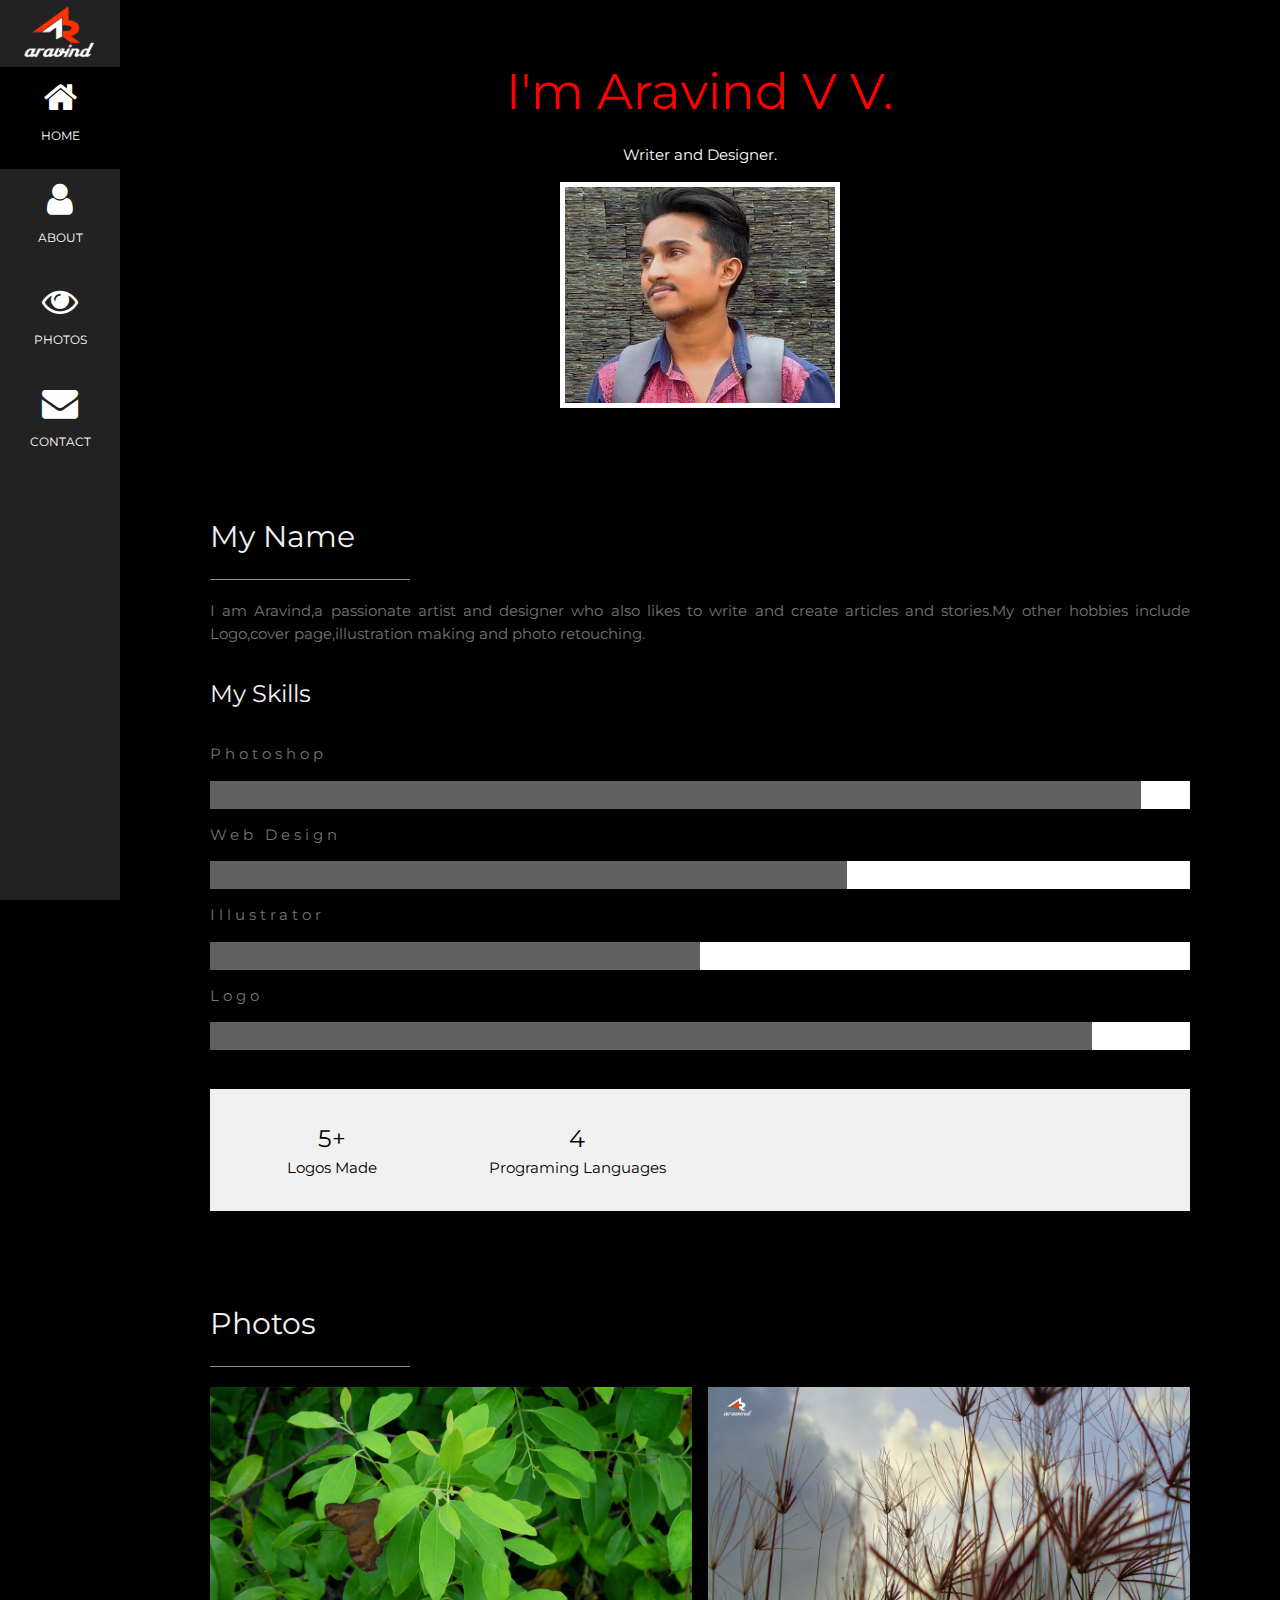
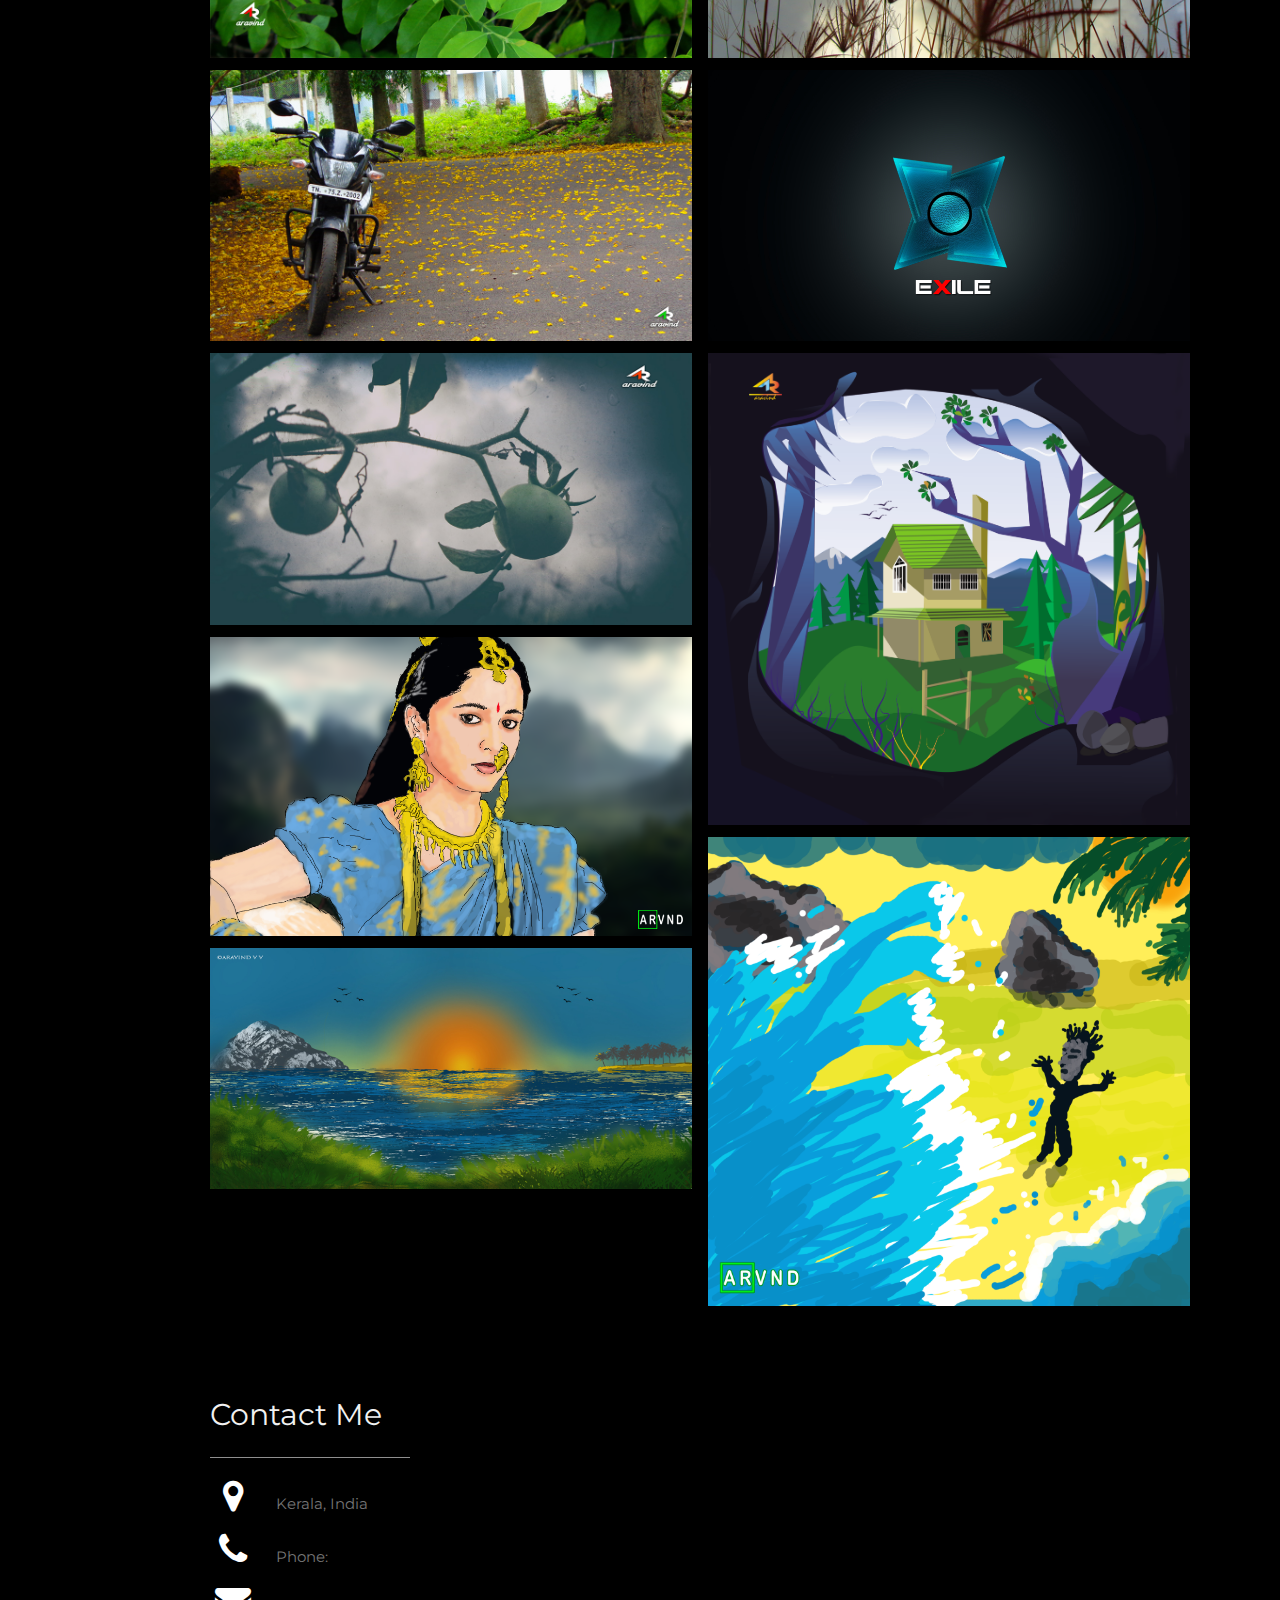
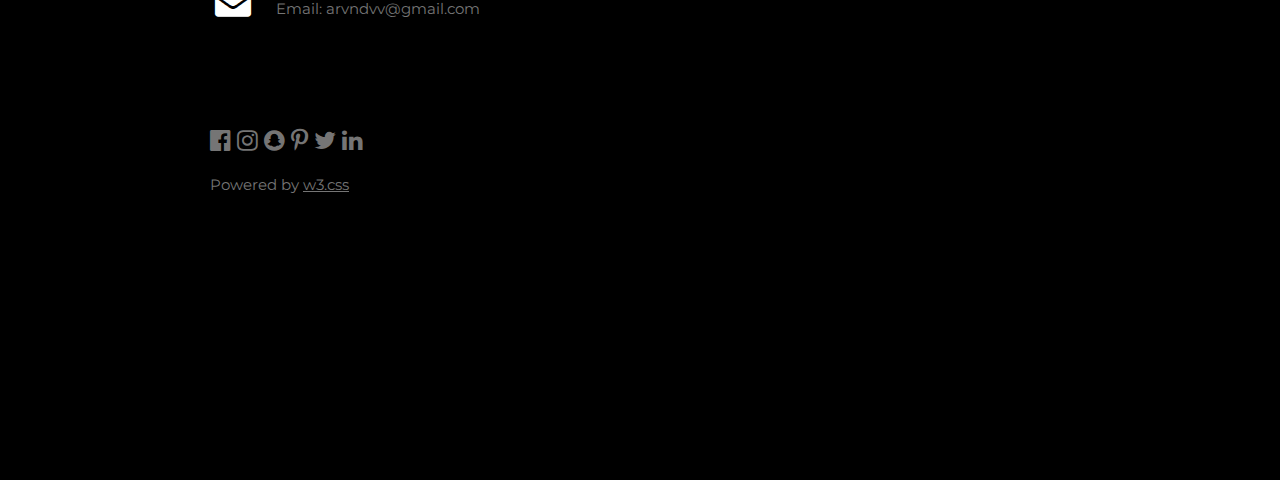
==== index.html @ aa1f3ffd "Update index.html" ====
<!DOCTYPE html>
<html>
    <head>
        <link rel="icon" 
      type="image/png" 
      href="fav.png">
<title>Aravind</title>
        
<meta charset="UTF-8">
<meta name="viewport" content="width=device-width, initial-scale=1">
<link rel="stylesheet" href="https://www.w3schools.com/w3css/4/w3.css">
<link rel="stylesheet" href="https://fonts.googleapis.com/css?family=Montserrat">
<link rel="stylesheet" href="https://cdnjs.cloudflare.com/ajax/libs/font-awesome/4.7.0/css/font-awesome.min.css">
<style>
    
body, h1,h2,h3,h4,h5,h6 {font-family: "Montserrat", sans-serif}
.w3-row-padding img {margin-bottom: 12px}
/* Set the width of the sidebar to 120px */
.w3-sidebar {width: 120px;background: #222;}
/* Add a left margin to the "page content" that matches the width of the sidebar (120px) */
#main {margin-left: 120px}
    .w3-ju{
    font-size:50px;
        color:red;
    }
/* Remove margins from "page content" on small screens */
@media only screen and (max-width: 600px) {#main {margin-left: 0}
    
    }
    .w3-image{
        box-sizing:content-box;
        border: 5px solid white;
    }
        </style></head>
<body class="w3-black">

<!-- Icon Bar (Sidebar - hidden on small screens) -->
<nav class="w3-sidebar w3-bar-block w3-small w3-hide-small w3-center">
  <!-- Avatar image in top left corner -->
  <img src="logo.png" style="width:100%">
  <a href="#" class="w3-bar-item w3-button w3-padding-large w3-black">
    <i class="fa fa-home w3-xxlarge"></i>
    <p>HOME</p>
  </a>
  <a href="#about" class="w3-bar-item w3-button w3-padding-large w3-hover-black">
    <i class="fa fa-user w3-xxlarge"></i>
    <p>ABOUT</p>
  </a>
  <a href="#photos" class="w3-bar-item w3-button w3-padding-large w3-hover-black">
    <i class="fa fa-eye w3-xxlarge"></i>
    <p>PHOTOS</p>
  </a>
  <a href="#contact" class="w3-bar-item w3-button w3-padding-large w3-hover-black">
    <i class="fa fa-envelope w3-xxlarge"></i>
    <p>CONTACT</p>
  </a>
</nav>

<!-- Navbar on small screens (Hidden on medium and large screens) -->
<div class="w3-top w3-hide-large w3-hide-medium" id="myNavbar">
  <div class="w3-bar w3-black w3-opacity w3-hover-opacity-off w3-center w3-small">
    <a href="#" class="w3-bar-item w3-button" style="width:25% !important">HOME</a>
    <a href="#about" class="w3-bar-item w3-button" style="width:25% !important">ABOUT</a>
    <a href="#photos" class="w3-bar-item w3-button" style="width:25% !important">PHOTOS</a>
    <a href="#contact" class="w3-bar-item w3-button" style="width:25% !important">CONTACT</a>
  </div>
</div>

<!-- Page Content -->
<div class="w3-padding-large" id="main">
  <!-- Header/Home -->
  <header class="w3-container w3-padding-32 w3-center w3-black" id="home">
    <h1 class="w3-ju"><span class="w3-hide-small">I'm</span> Aravind V V.</h1>
    <p>Writer and Designer.</p>
    <img src="ssd.jpg" alt="boy" class="w3-image" width="25%" height="10%">
  </header>

  <!-- About Section -->
  <div class="w3-content w3-justify w3-text-grey w3-padding-64" id="about">
    <h2 class="w3-text-light-grey">My Name</h2>
    <hr style="width:200px" class="w3-opacity">
    <p>I am Aravind,a passionate artist and designer who also likes to write and create articles and stories.My other hobbies include Logo,cover page,illustration making and photo retouching.
    </p>
    <h3 class="w3-padding-16 w3-text-light-grey">My Skills</h3>
    <p class="w3-wide">Photoshop</p>
    <div class="w3-white">
      <div class="w3-dark-grey" style="height:28px;width:95%"></div>
    </div>
    <p class="w3-wide">Web Design</p>
    <div class="w3-white">
      <div class="w3-dark-grey" style="height:28px;width:65%"></div>
    </div>
    <p class="w3-wide">Illustrator</p>
    <div class="w3-white">
      <div class="w3-dark-grey" style="height:28px;width:50%"></div>
    </div>
      
    <p class="w3-wide">Logo</p>
    <div class="w3-white">
      <div class="w3-dark-grey" style="height:28px;width:90%"></div>
    </div><br>
    
    <div class="w3-row w3-center w3-padding-16 w3-section w3-light-grey">
      <div class="w3-quarter w3-section">
        <span class="w3-xlarge">5+</span><br>
        Logos Made
      </div>
      <div class="w3-quarter w3-section">
        <span class="w3-xlarge">4</span><br>
        Programing Languages
      </div>
   
    </div>
<!--
    <button class="w3-button w3-light-grey w3-padding-large w3-section">
      <i class="fa fa-download"></i> Download Resume
    </button>
    -->

    
    <!-- Testimonials 
    <h3 class="w3-padding-24 w3-text-light-grey">My Reputation</h3>  
    <img src="/w3images/bandmember.jpg" alt="Avatar" class="w3-left w3-circle w3-margin-right" style="width:80px">
    <p><span class="w3-large w3-margin-right">Chris Fox.</span> CEO at Mighty Schools.</p>
    <p>Jane Doe saved us from a web disaster.</p><br>
    
    <img src="/w3images/avatar_g2.jpg" alt="Avatar" class="w3-left w3-circle w3-margin-right" style="width:80px">
    <p><span class="w3-large w3-margin-right">Rebecca Flex.</span> CEO at Company.</p>
    <p>No one is better than Jane Doe.</p>
   <!--End About Section 
  </div>
  
 Portfolio Section --><!---->
  <div class="w3-padding-64 w3-content" id="photos">
    <h2 class="w3-text-light-grey">Photos</h2>
    <hr style="width:200px" class="w3-opacity">

    <!-- Grid for photos-->
    <div class="w3-row-padding" style="margin:0 -16px">
      <div class="w3-half">
        <img src="DSC00305.jpg" style="width:100%">
        <img src="DSC00327.jpg" style="width:100%">
        <img src="DSC00774.jpg" style="width:100%">
          <img src="devasena2.png" style="width:100%">
          <img src="scenery.jpg" style="width:100%">
      </div>

      <div class="w3-half">
        <img src="DSC00780.jpg" style="width:100%">
        <img src="f.jpg" style="width:100%">
        <img src="poster.png" style="width:100%">
        <img src="waves.png" style="width:100%">
      </div>
    <!-- End photo grid 
    </div>
  <!-- End Portfolio Section 
  </div>
</div>
  <!-- Contact Section -->
      </div>
        <div class="w3-padding-64 w3-content w3-text-grey" id="contact">
    <h2 class="w3-text-light-grey">Contact Me</h2>
    <hr style="width:200px" class="w3-opacity">

    <div class="w3-section">
      <p><i class="fa fa-map-marker fa-fw w3-text-white w3-xxlarge w3-margin-right"></i> Kerala, India</p>
      <p><i class="fa fa-phone fa-fw w3-text-white w3-xxlarge w3-margin-right"></i> Phone: </p>
      <p><i class="fa fa-envelope fa-fw w3-text-white w3-xxlarge w3-margin-right"> </i> Email: arvndvv@gmail.com</p>
    </div><br><!--
    <p>Lets get in touch. Send me a message:</p>

    <form action="mailto::arvndvv@gmail.com" target="_blank">
      <p><input class="w3-input w3-padding-16" type="text" placeholder="Name" required name="Name"></p>
      <p><input class="w3-input w3-padding-16" type="text" placeholder="Email" required name="Email"></p>
      <p><input class="w3-input w3-padding-16" type="text" placeholder="Subject" required name="Subject"></p>
      <p><input class="w3-input w3-padding-16" type="text" placeholder="Message" required name="Message"></p>
      <p>
        <button class="w3-button w3-light-grey w3-padding-large" type="submit">
          <i class="fa fa-paper-plane"></i> SEND MESSAGE
        </button>
      </p>
    </form>
  <!-- End Contact Section ->
  </div>
  <script type="text/javascript" src="https://www.inkitt.com/loader.js" async="async"></script><a style="display:block; text-decoration: none" id="inkitt-widget" data-user-id="95593" rel="author" href="http://inkitt.com/aravindvv" data-widget-type="profile">Read My Novels on Inkitt</a>
    <!-- Footer -->
  <footer class="w3-content w3-padding-64 w3-text-grey w3-xlarge">
   <a href="https://www.facebook.com/arvndvv"> <i class="fa fa-facebook-official w3-hover-opacity"></i></a>
      <a href="https://instagram.com/arvndvv"> <i class="fa fa-instagram w3-hover-opacity"></i></a>
    <i class="fa fa-snapchat w3-hover-opacity"></i>
    <i class="fa fa-pinterest-p w3-hover-opacity"></i>
    <i class="fa fa-twitter w3-hover-opacity"></i>
<a href="https://www.linkedin.com/in/aravindvv/"><i class="fa fa-linkedin w3-hover-opacity"></i></a>
    <p class="w3-medium">Powered by <a href="https://www.w3schools.com/w3css/default.asp" target="_blank" class="w3-hover-text-green">w3.css</a></p>
  <!-- End footer -->
  </footer>

<!-- END PAGE CONTENT -->
</div>

</body>
</html>
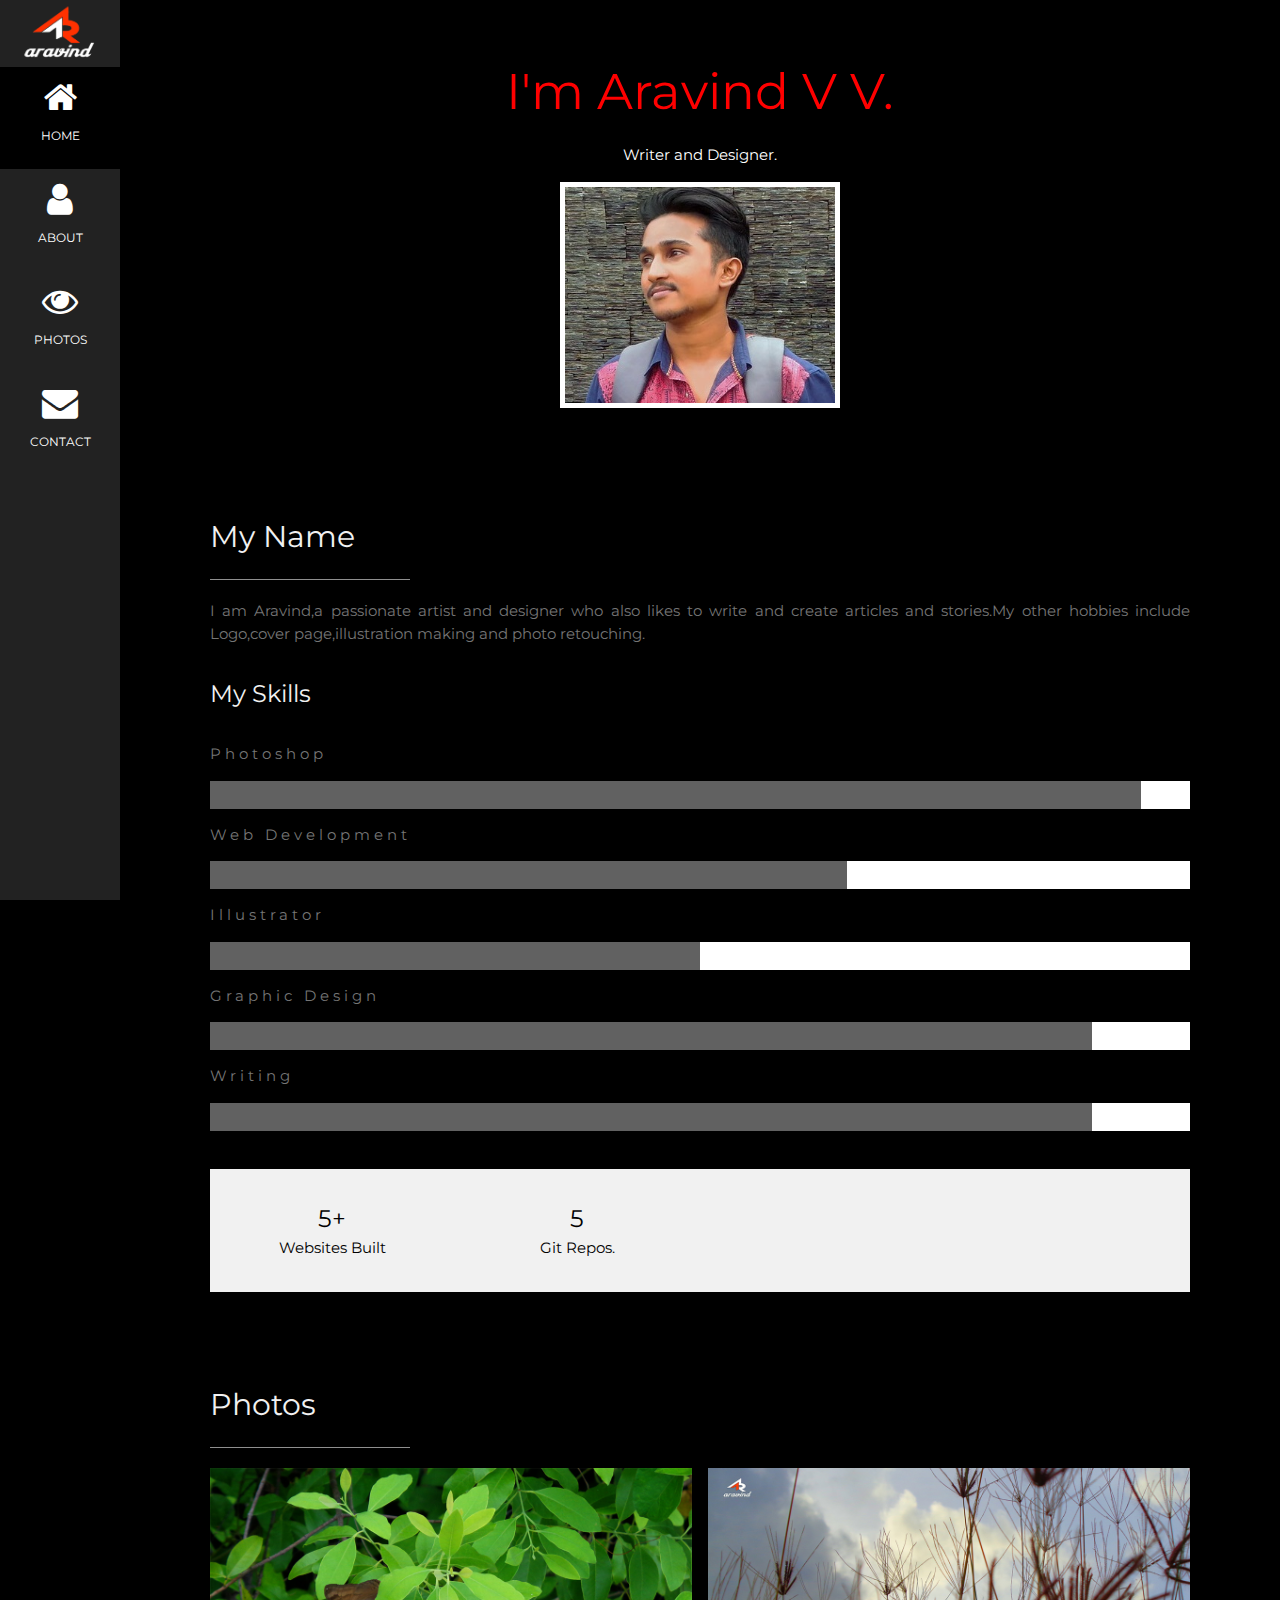
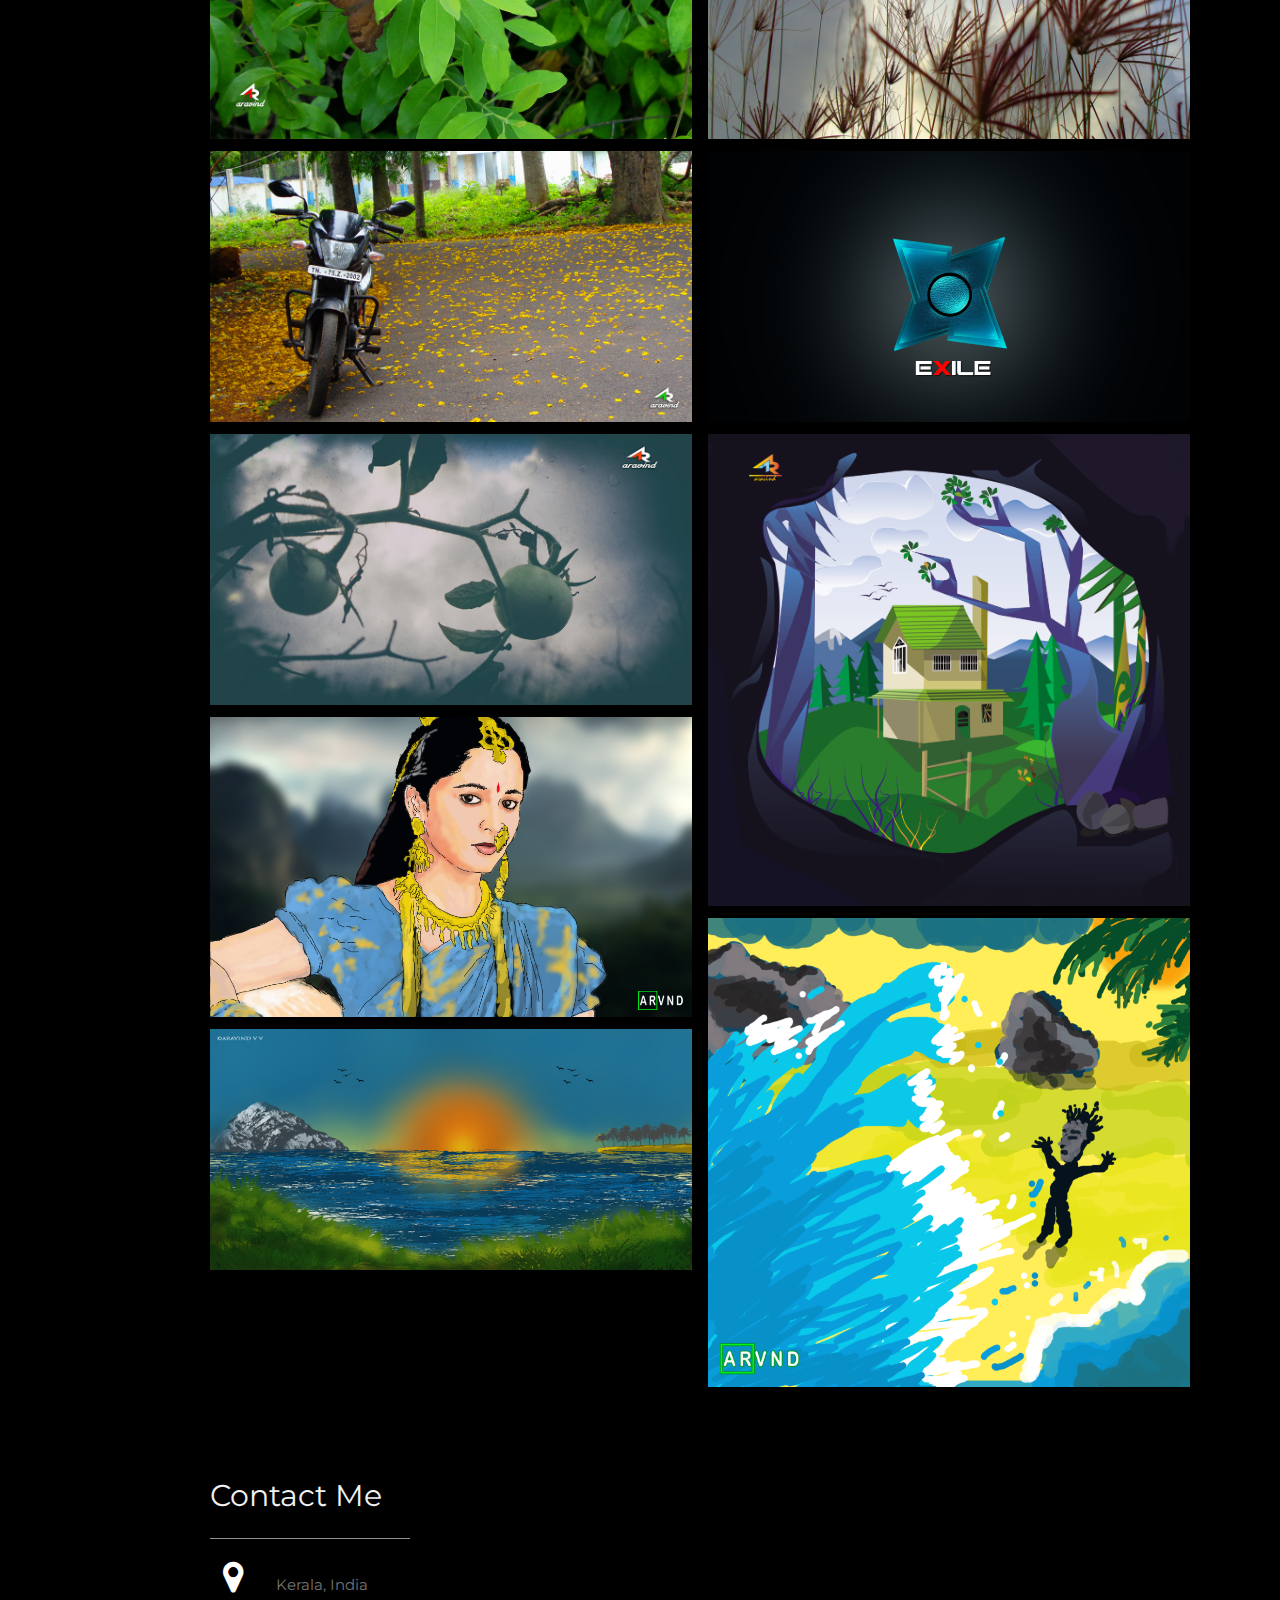
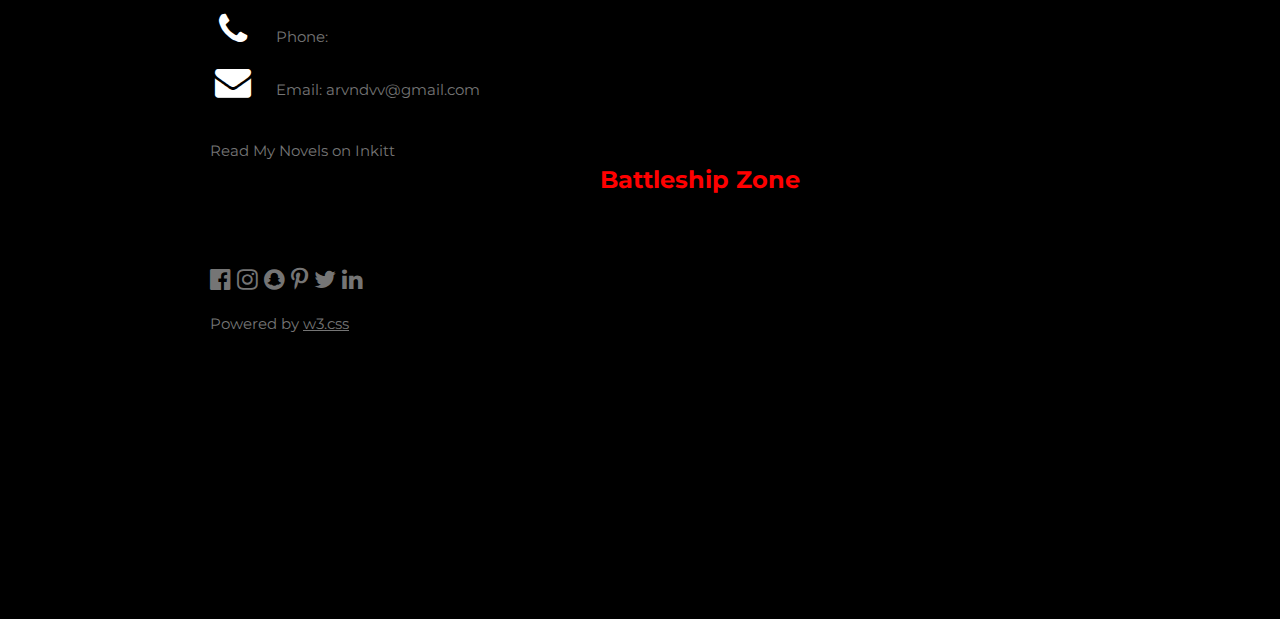
==== commit 07ac7243: "Update index.html" ====
--- a/index.html
+++ b/index.html
@@ -87,7 +87,7 @@
     <div class="w3-white">
       <div class="w3-dark-grey" style="height:28px;width:95%"></div>
     </div>
-    <p class="w3-wide">Web Design</p>
+    <p class="w3-wide">Web Development</p>
     <div class="w3-white">
       <div class="w3-dark-grey" style="height:28px;width:65%"></div>
     </div>
@@ -96,19 +96,25 @@
       <div class="w3-dark-grey" style="height:28px;width:50%"></div>
     </div>
       
-    <p class="w3-wide">Logo</p>
+    <p class="w3-wide">Graphic Design</p>
     <div class="w3-white">
       <div class="w3-dark-grey" style="height:28px;width:90%"></div>
-    </div><br>
+    </div>
+       <p class="w3-wide">Writing</p>
+    <div class="w3-white">
+      <div class="w3-dark-grey" style="height:28px;width:90%"></div>
+    </div>
+      <br>
     
     <div class="w3-row w3-center w3-padding-16 w3-section w3-light-grey">
       <div class="w3-quarter w3-section">
         <span class="w3-xlarge">5+</span><br>
-        Logos Made
-      </div>
-      <div class="w3-quarter w3-section">
-        <span class="w3-xlarge">4</span><br>
-        Programing Languages
+        Websites Built
+      </div>
+     
+        <div class="w3-quarter w3-section">
+        <span class="w3-xlarge">5</span><br>
+        Git Repos.
       </div>
    
     </div>
@@ -183,9 +189,11 @@
     </form>
   <!-- End Contact Section ->
   </div>
-  <script type="text/javascript" src="https://www.inkitt.com/loader.js" async="async"></script><a style="display:block; text-decoration: none" id="inkitt-widget" data-user-id="95593" rel="author" href="http://inkitt.com/aravindvv" data-widget-type="profile">Read My Novels on Inkitt</a>
+  
     <!-- Footer -->
-  <footer class="w3-content w3-padding-64 w3-text-grey w3-xlarge">
+            <script type="text/javascript" src="https://www.inkitt.com/loader.js" async="async"></script><a style="display:block; text-decoration: none" id="inkitt-widget" data-user-id="95593" rel="author" href="http://inkitt.com/aravindvv" data-widget-type="profile">Read My Novels on Inkitt</a>
+            <a id="battle" href="/game/battleship">Battleship Zone</a>
+            <footer class="w3-content w3-padding-64 w3-text-grey w3-xlarge">
    <a href="https://www.facebook.com/arvndvv"> <i class="fa fa-facebook-official w3-hover-opacity"></i></a>
       <a href="https://instagram.com/arvndvv"> <i class="fa fa-instagram w3-hover-opacity"></i></a>
     <i class="fa fa-snapchat w3-hover-opacity"></i>
@@ -198,6 +206,18 @@
 
 <!-- END PAGE CONTENT -->
 </div>
-
+      <style>
+      #battle{
+      color:red;
+          font-size:24px;
+          text-align:center;
+          display:block;
+          text-decoration:none;
+          font-weight:700;
+          }
+          #battle:hover{
+          color:brown;
+          }
+      </style>
 </body>
 </html>
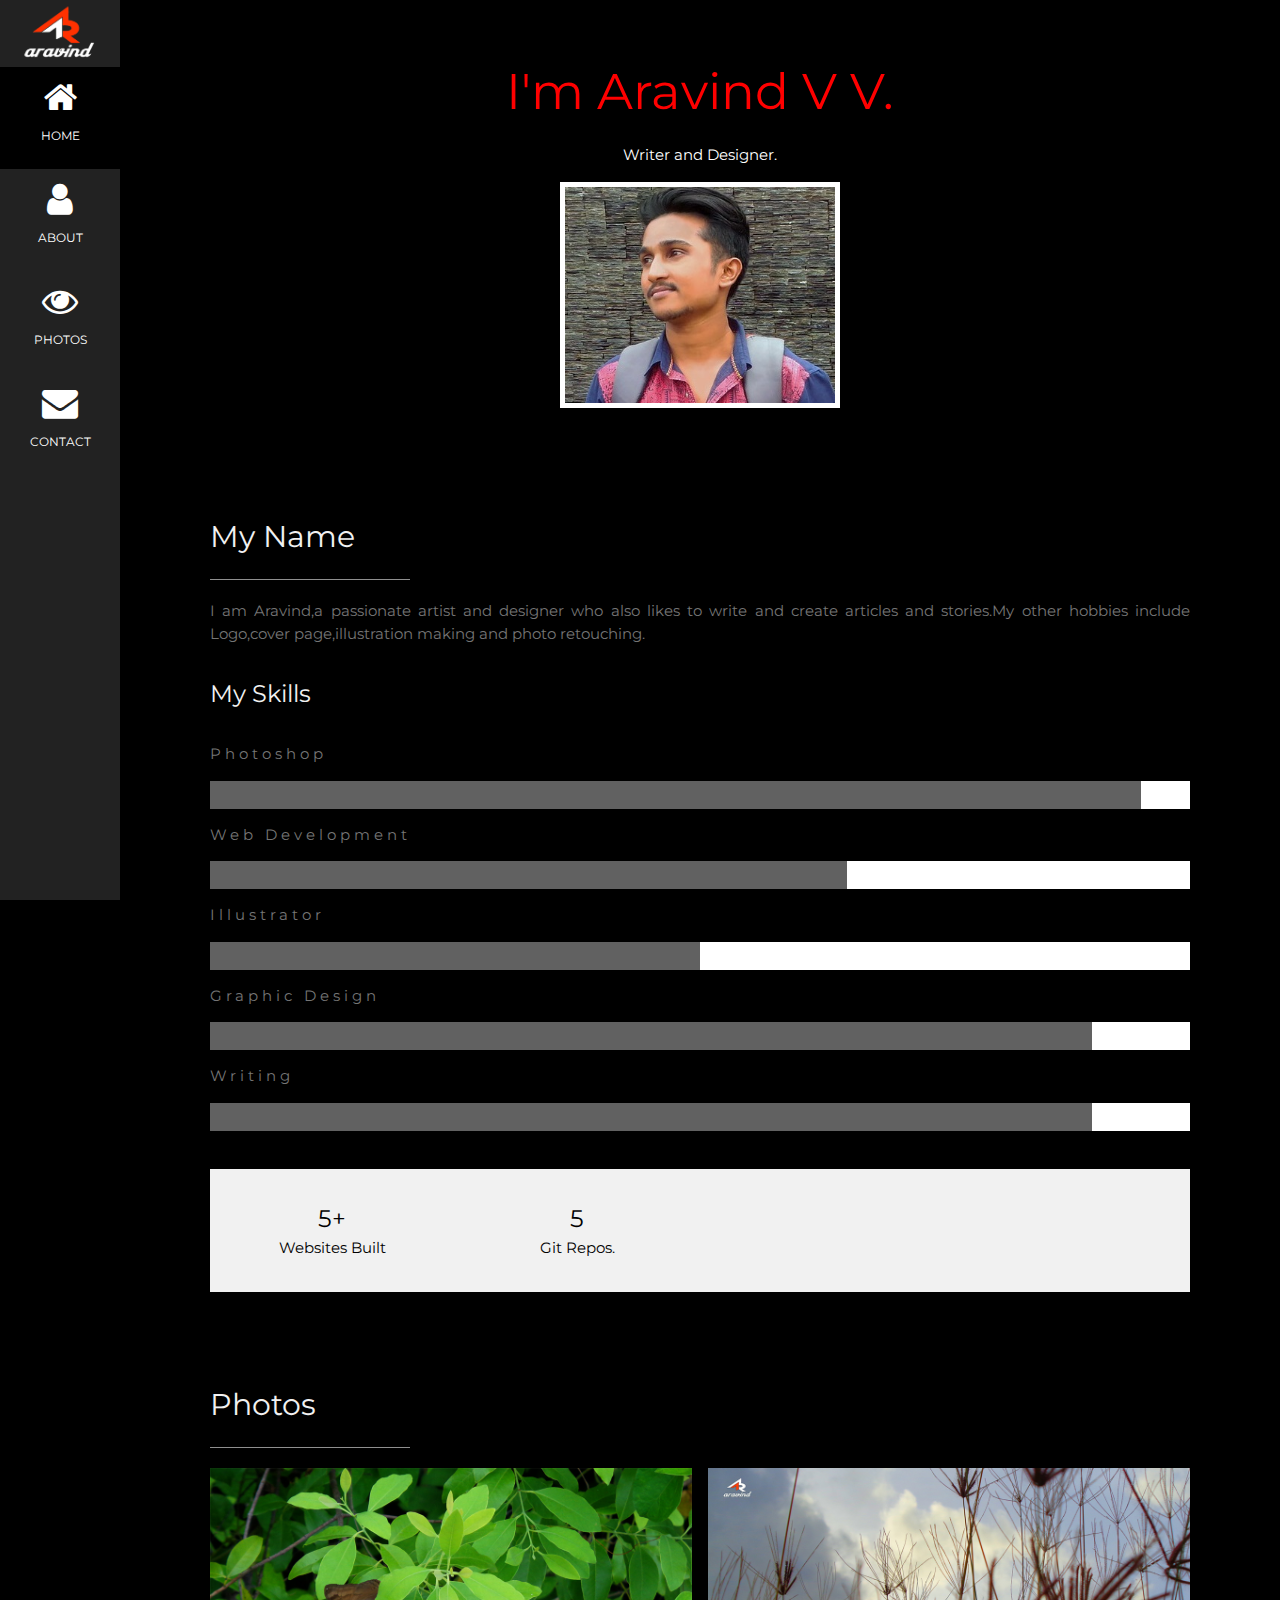
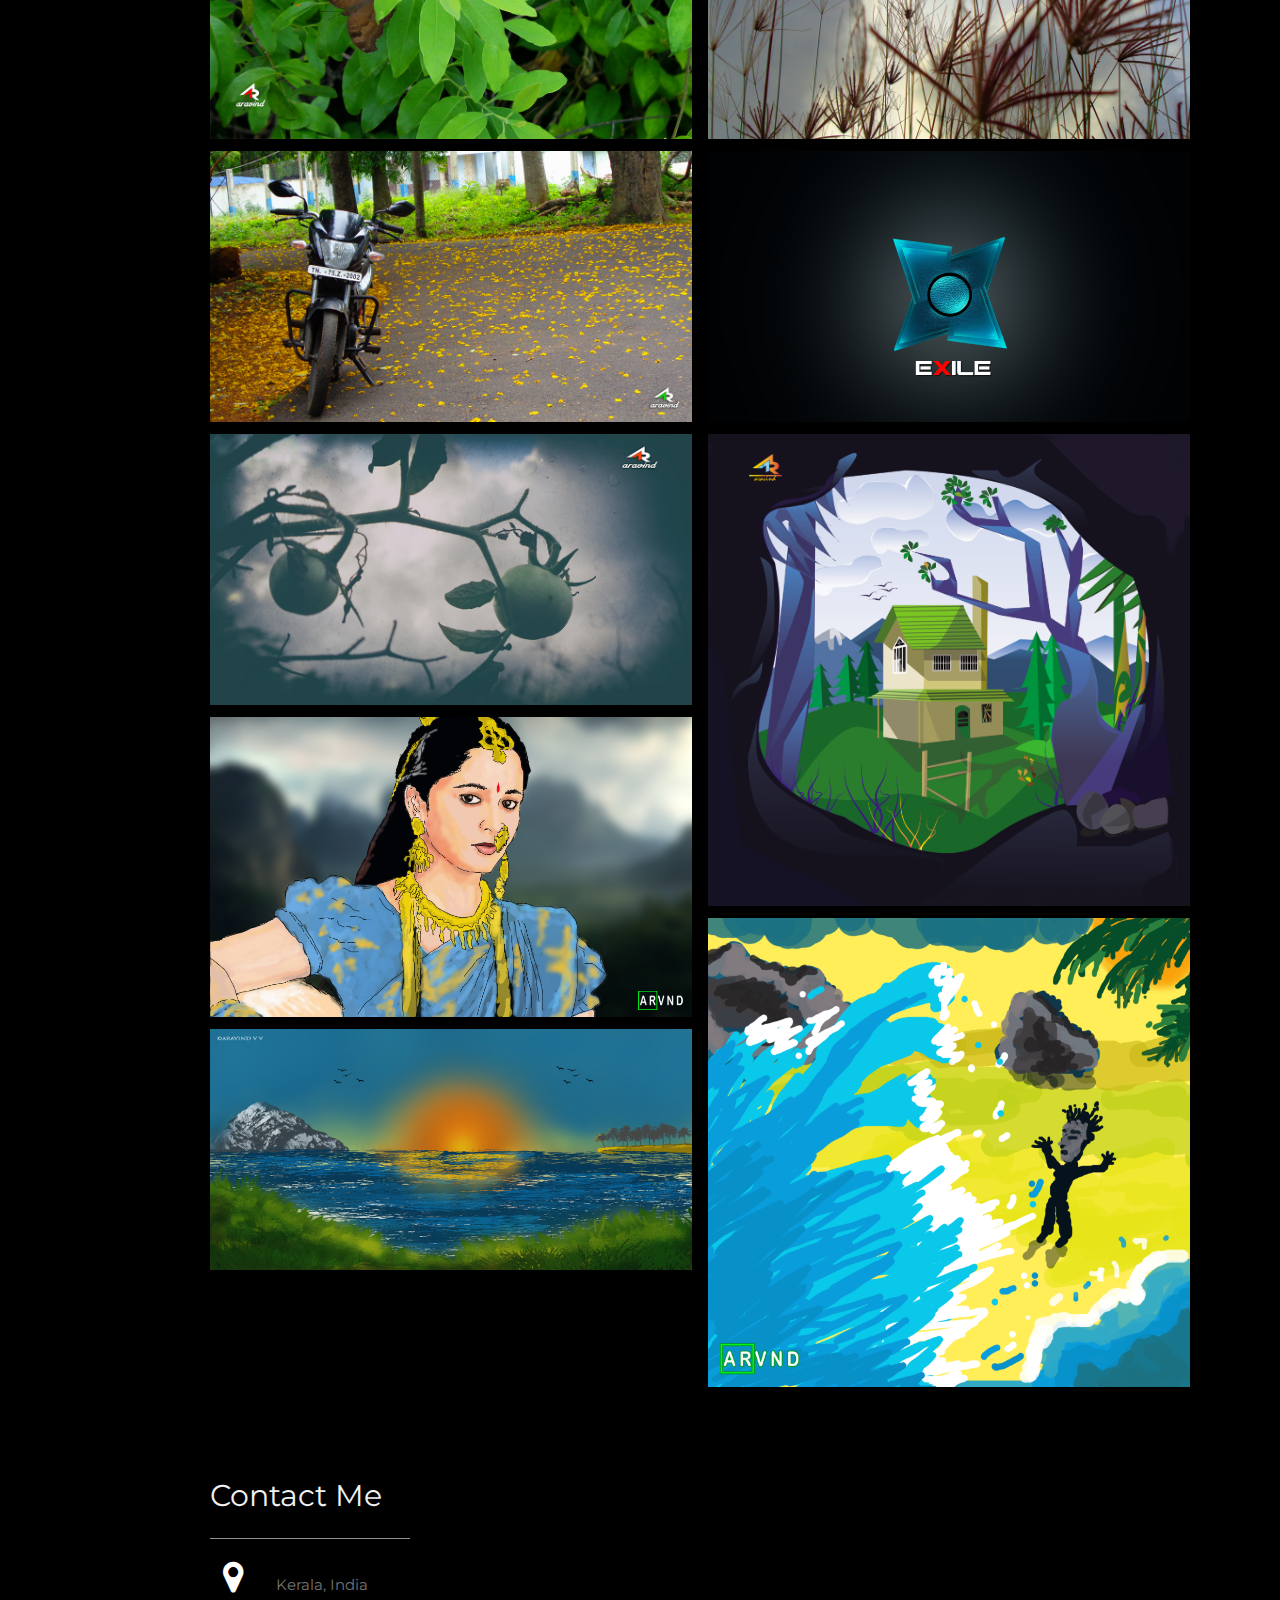
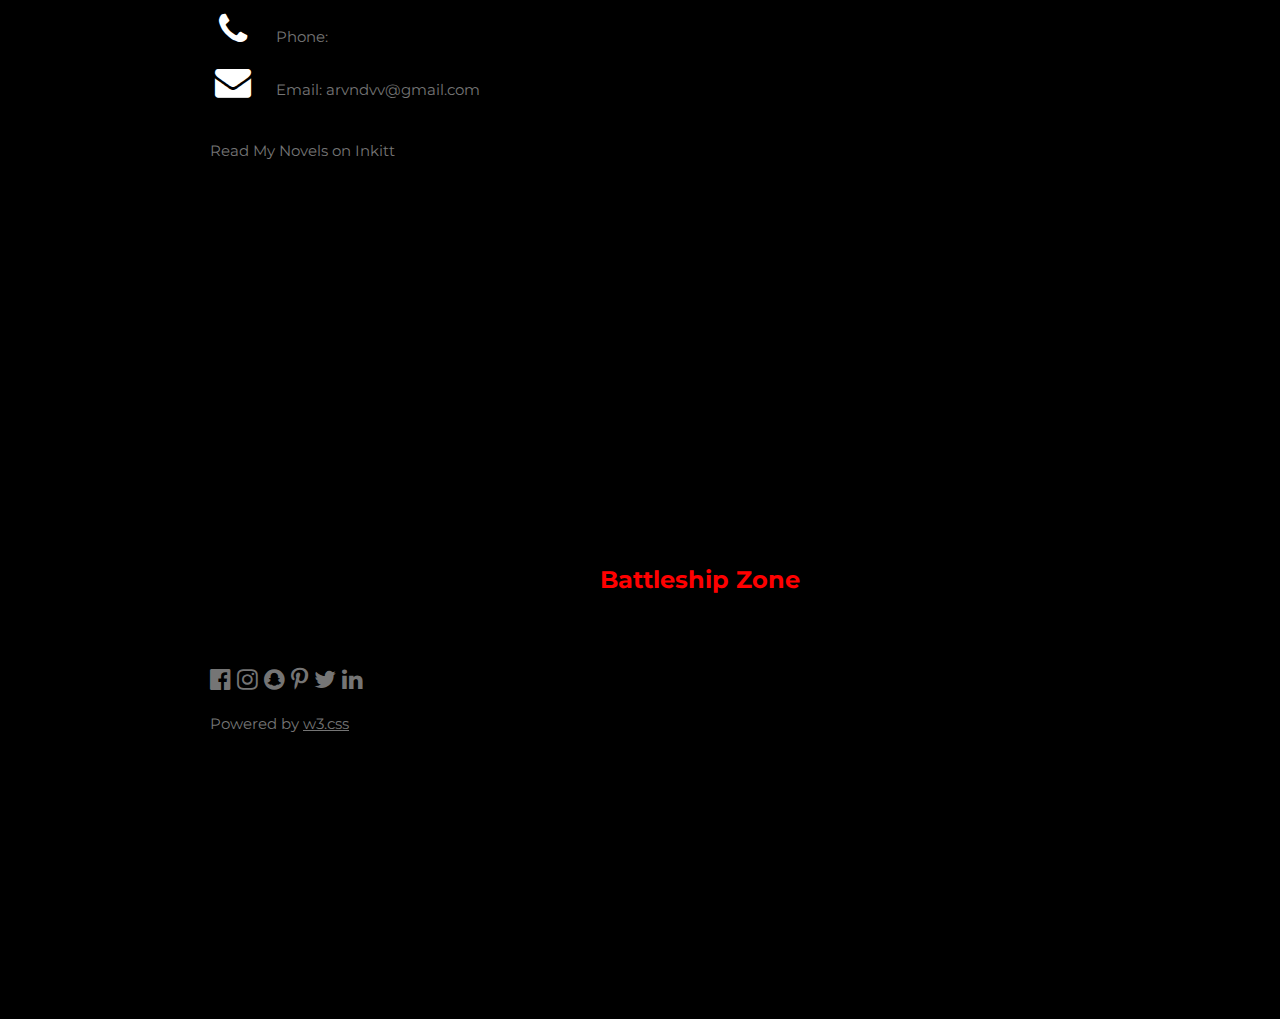
==== commit 7dd4adaf: "Update index.html" ====
--- a/index.html
+++ b/index.html
@@ -192,6 +192,7 @@
   
     <!-- Footer -->
             <script type="text/javascript" src="https://www.inkitt.com/loader.js" async="async"></script><a style="display:block; text-decoration: none" id="inkitt-widget" data-user-id="95593" rel="author" href="http://inkitt.com/aravindvv" data-widget-type="profile">Read My Novels on Inkitt</a>
+            <div id="ship"></div>
             <a id="battle" href="/game/battleship">Battleship Zone</a>
             <footer class="w3-content w3-padding-64 w3-text-grey w3-xlarge">
    <a href="https://www.facebook.com/arvndvv"> <i class="fa fa-facebook-official w3-hover-opacity"></i></a>
@@ -207,6 +208,16 @@
 <!-- END PAGE CONTENT -->
 </div>
       <style>
+          #ship{
+          display:block;
+              width:200px;
+              height:400px;
+              border-radius:15px;
+              background:url("https://images-na.ssl-images-amazon.com/images/I/81vIxlH5RLL.png");
+              background-size:cover;
+              margin:0 auto;
+          
+          }
       #battle{
       color:red;
           font-size:24px;
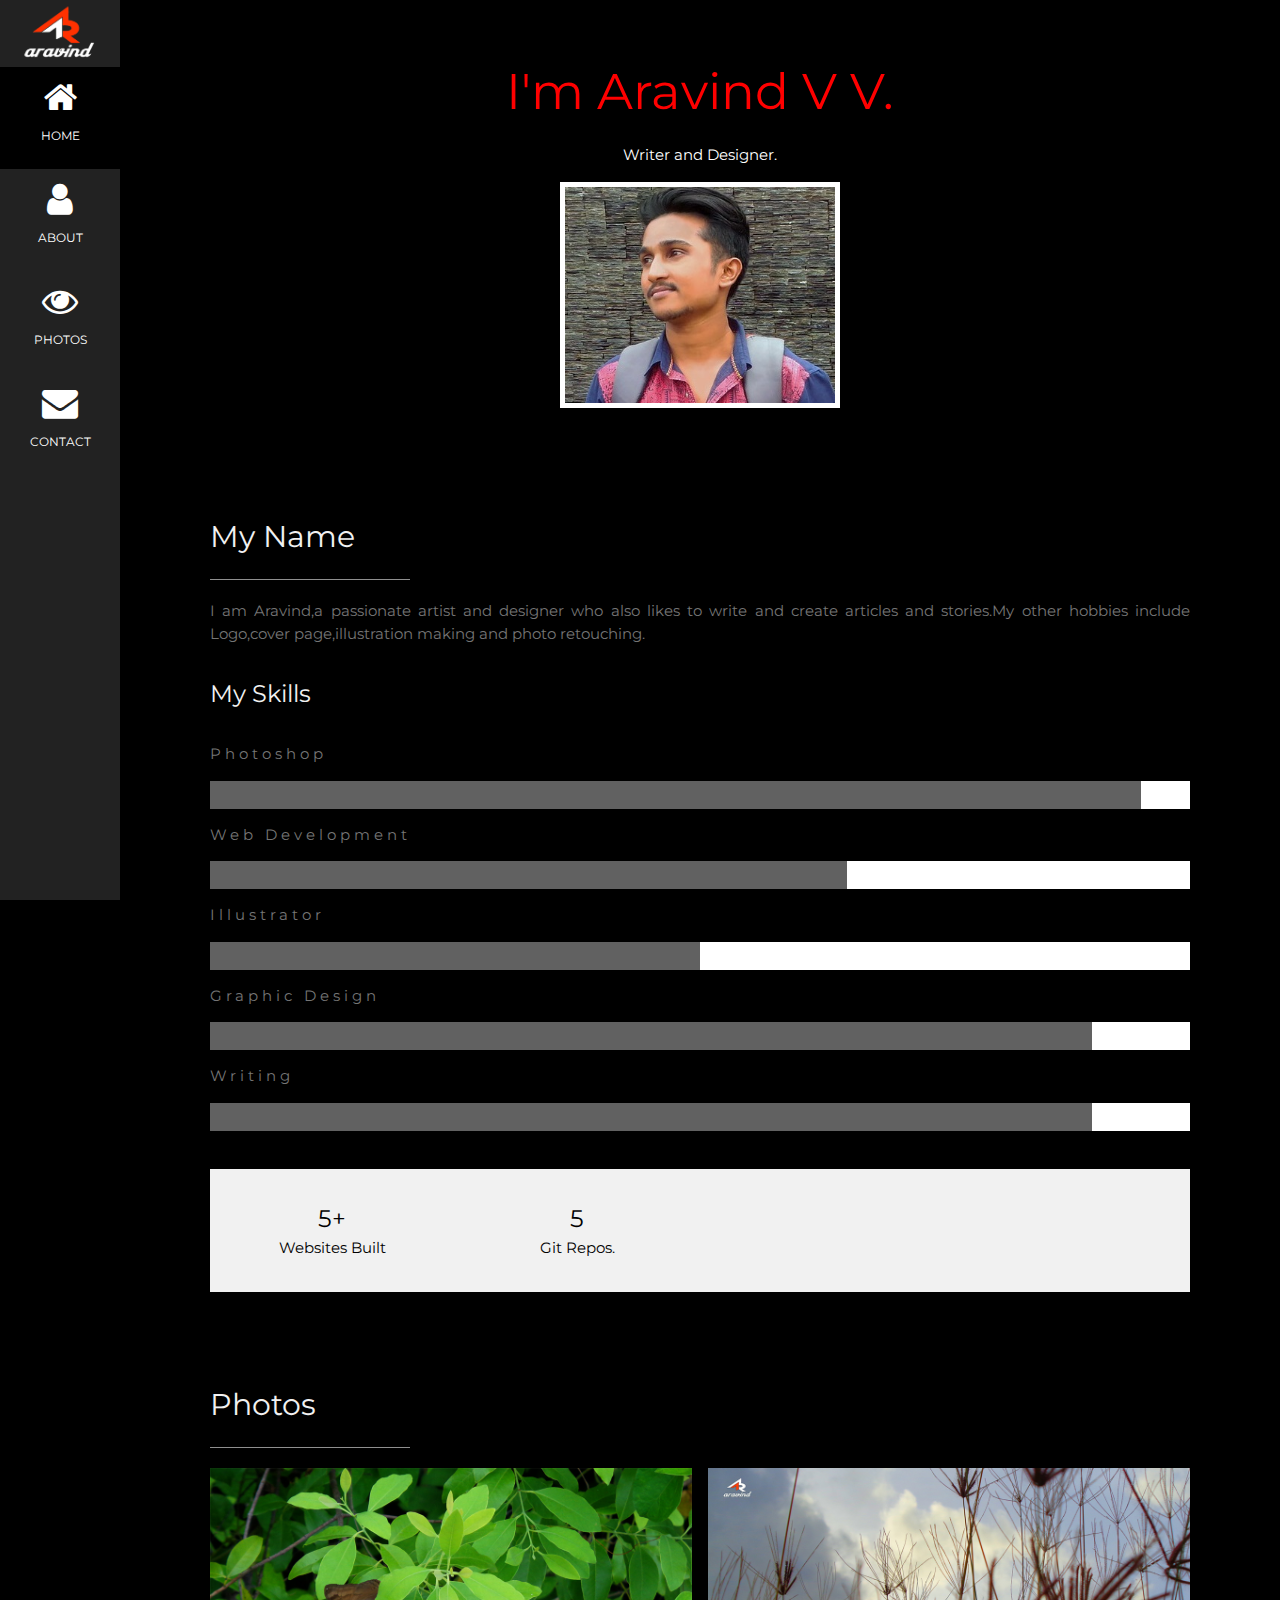
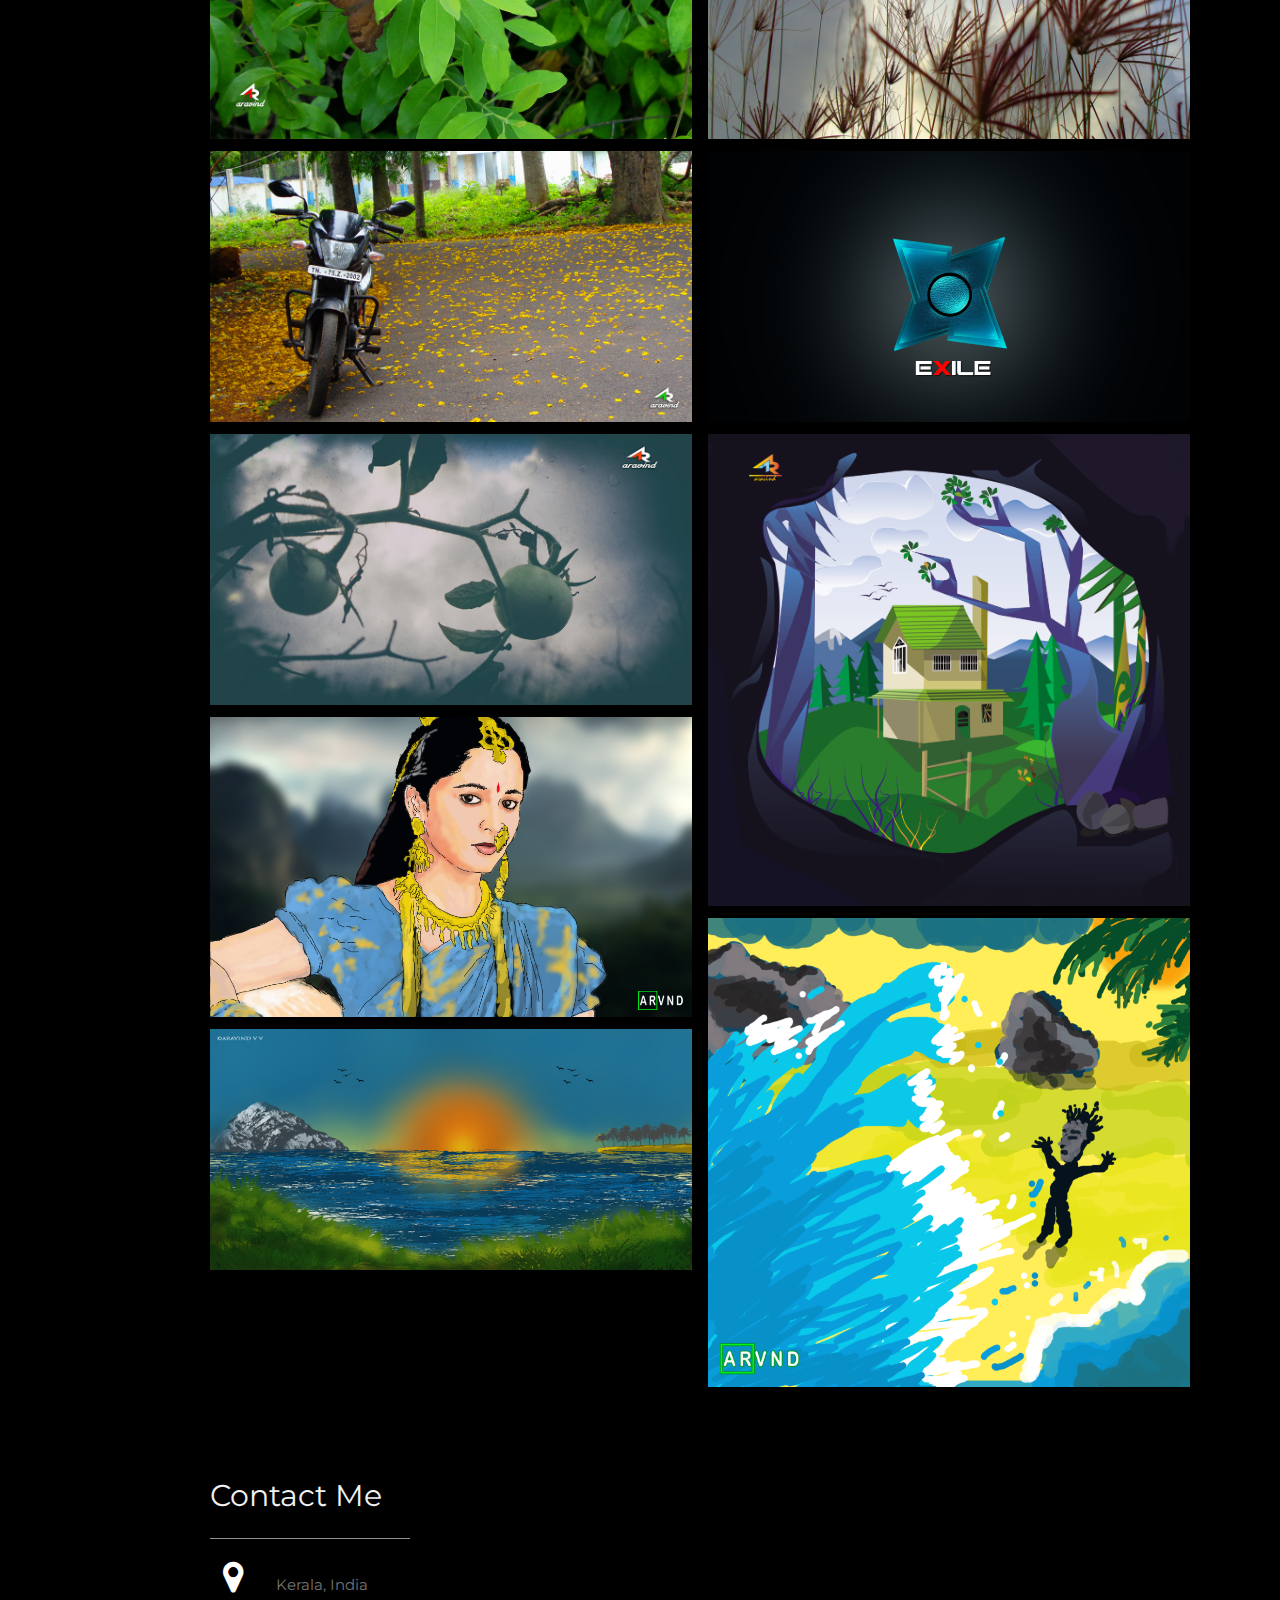
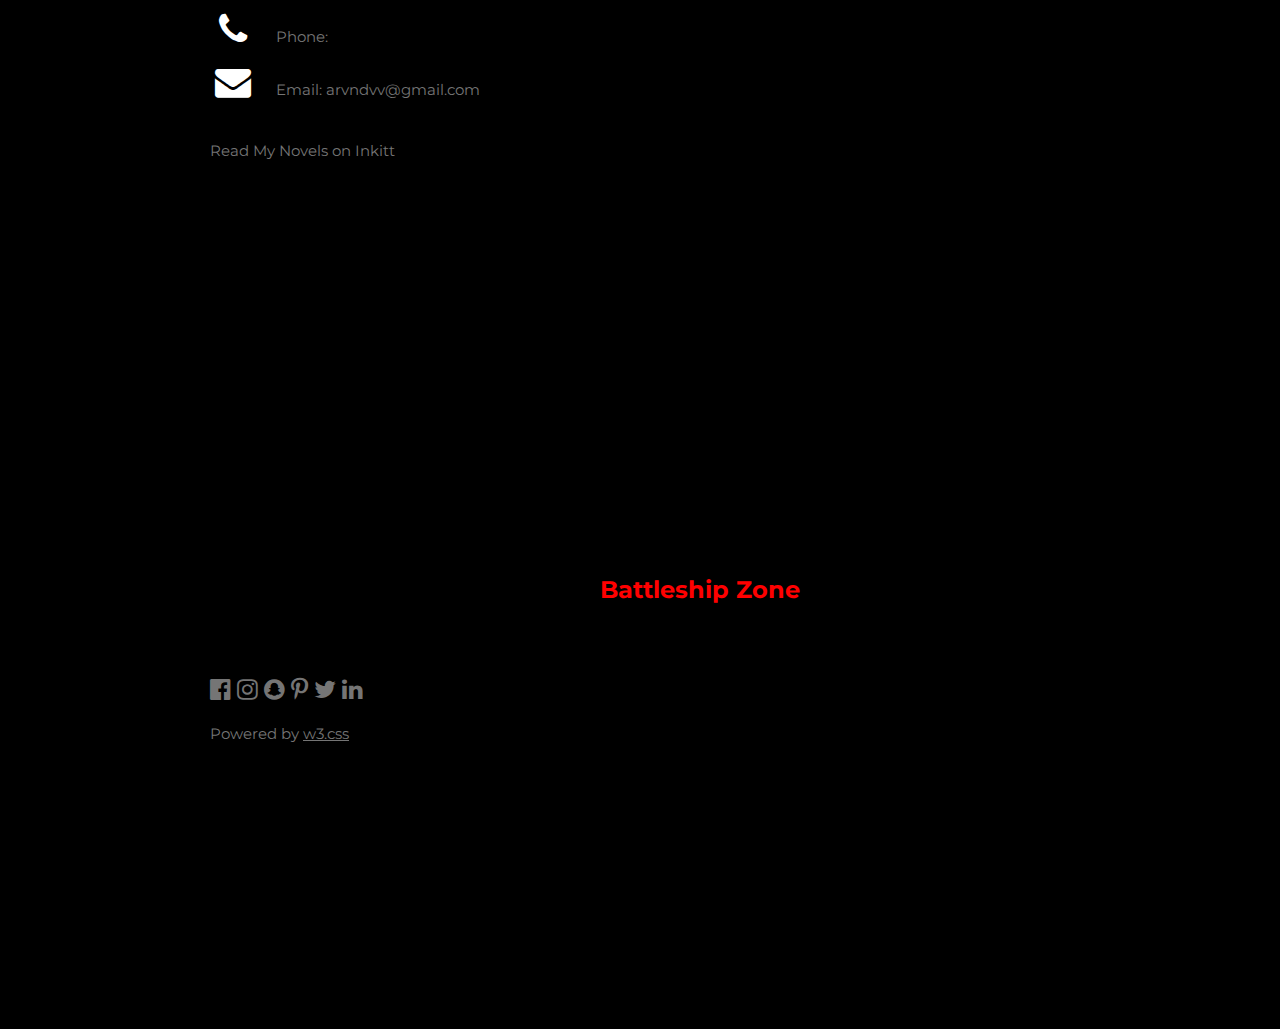
==== commit 6228cd45: "Update index.html" ====
--- a/index.html
+++ b/index.html
@@ -210,12 +210,13 @@
       <style>
           #ship{
           display:block;
-              width:200px;
+              width:320px;
               height:400px;
-              border-radius:15px;
+              border-radius:5px;
               background:url("https://images-na.ssl-images-amazon.com/images/I/81vIxlH5RLL.png");
               background-size:cover;
               margin:0 auto;
+              margin-top:10px;
           
           }
       #battle{
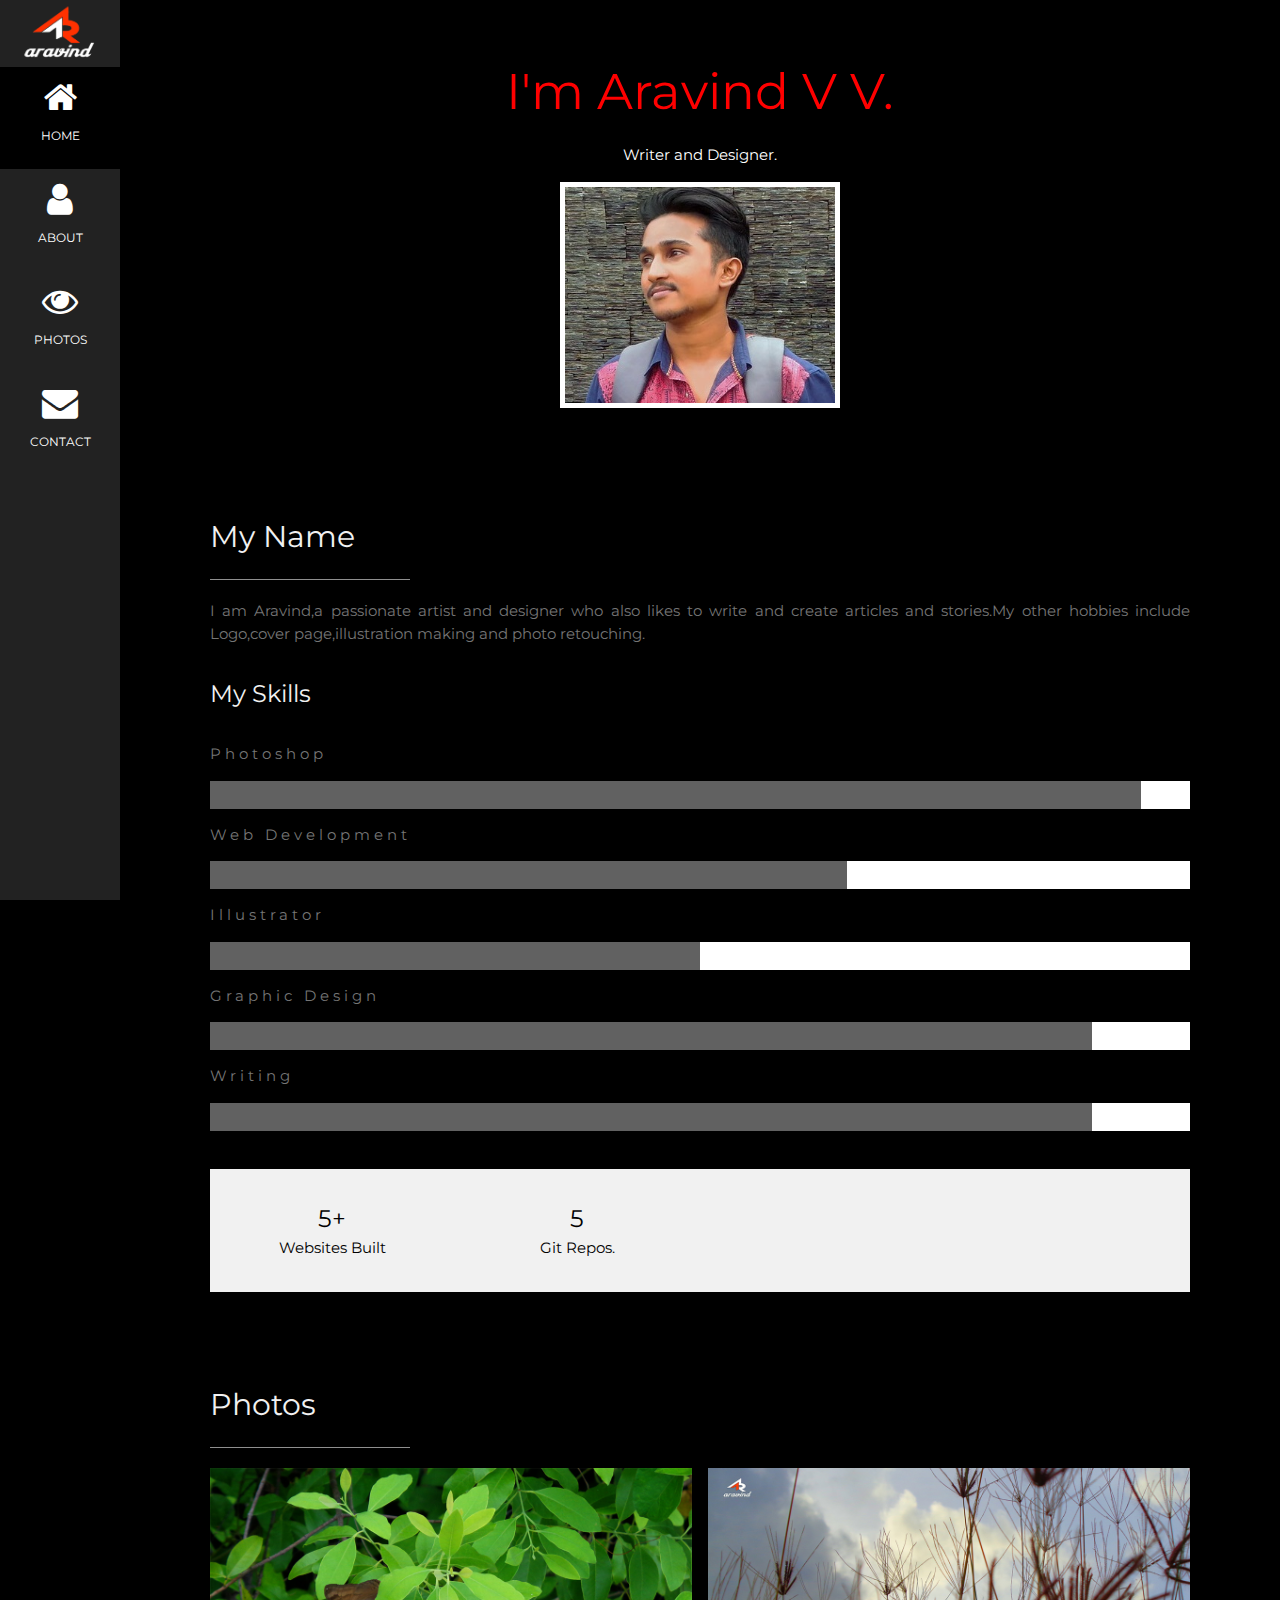
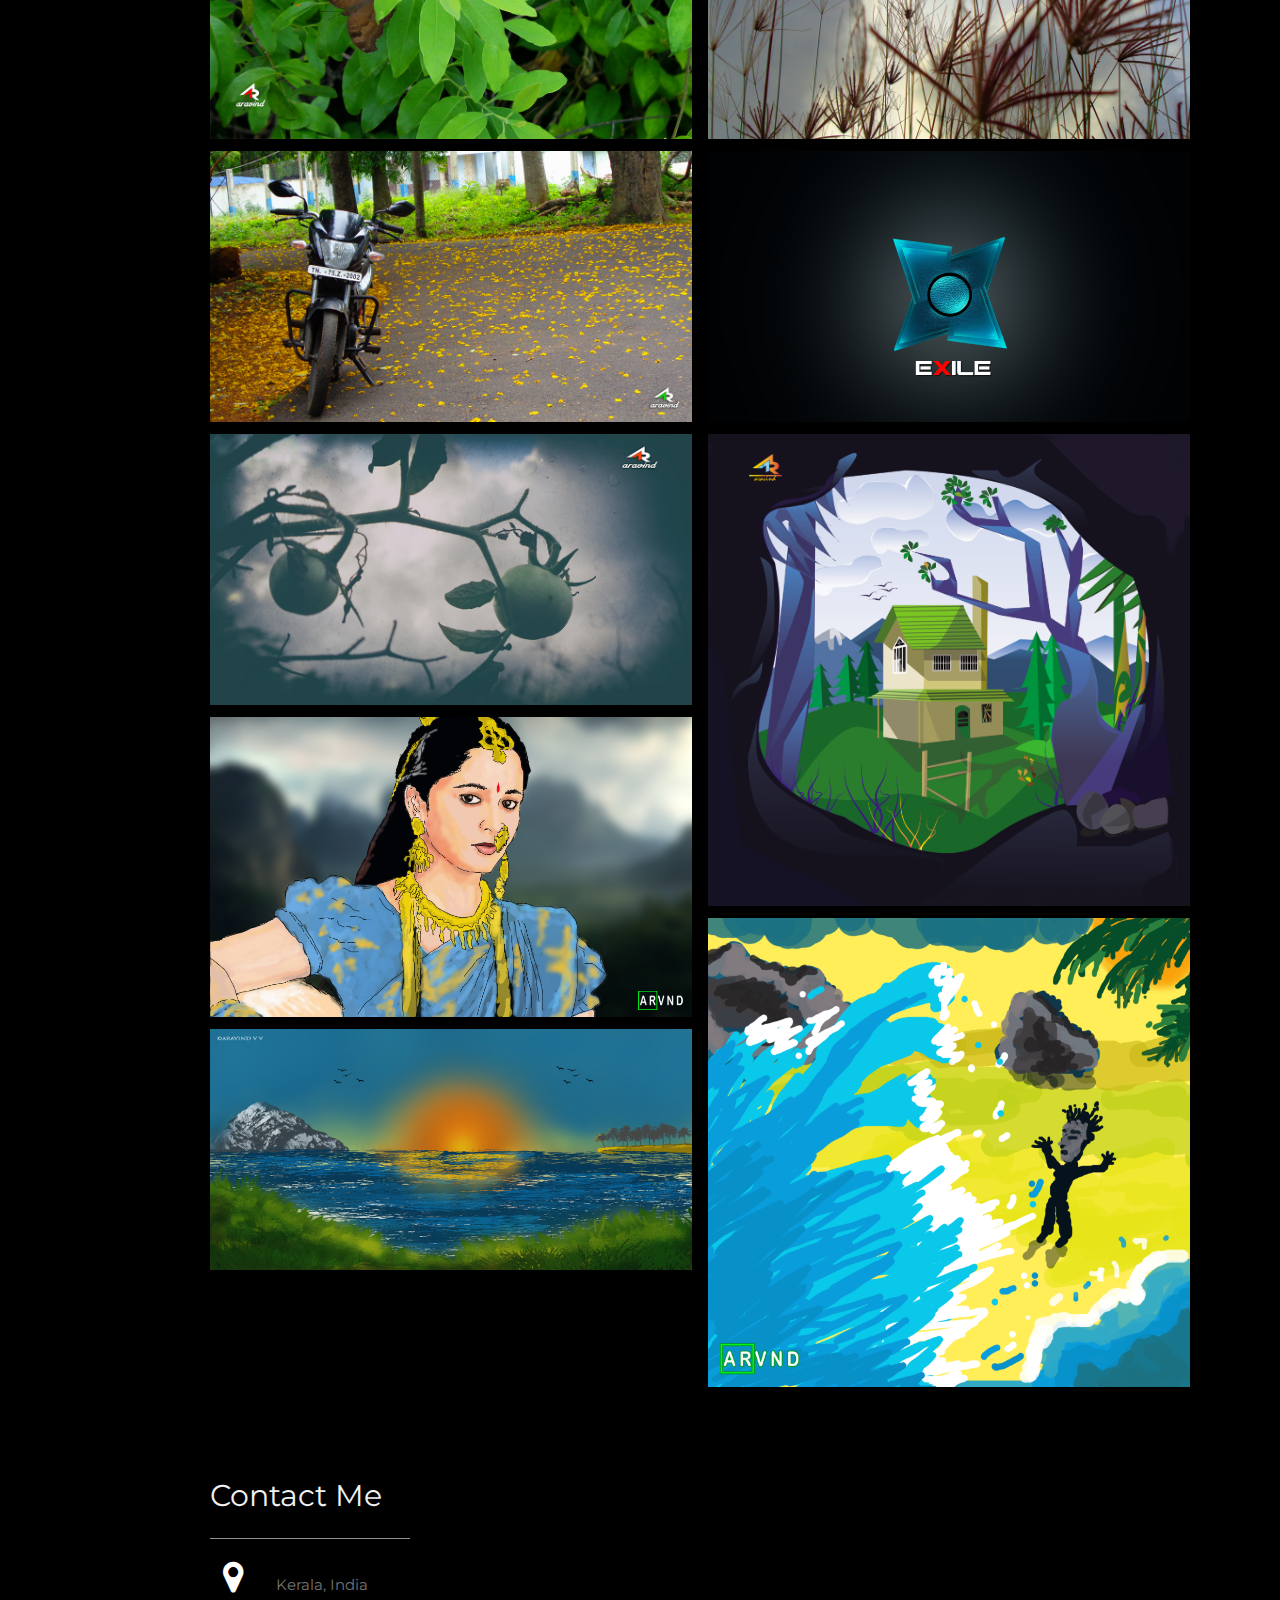
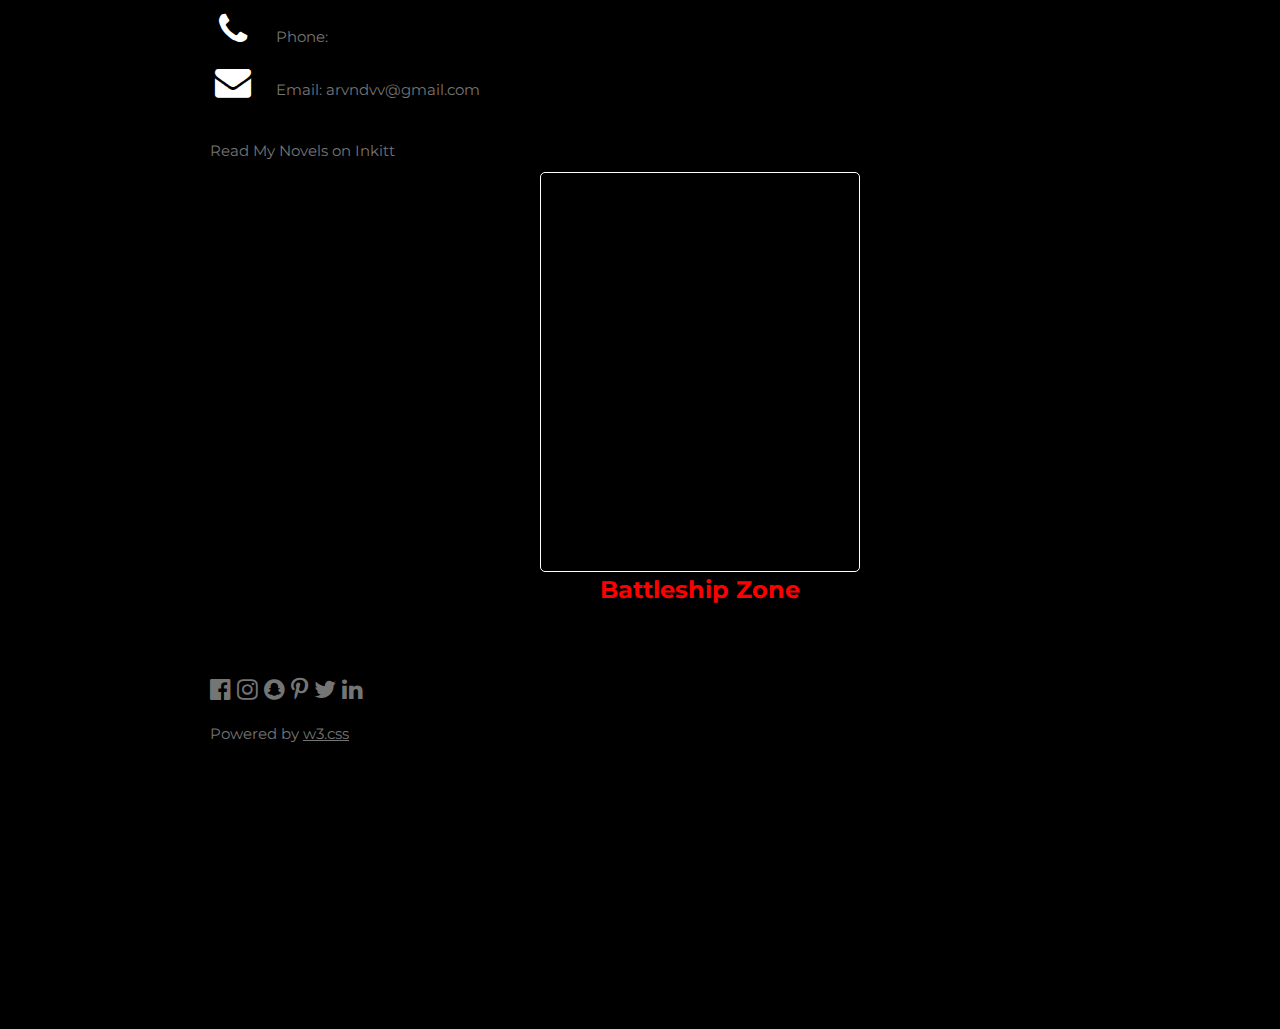
==== commit e293b4d2: "Update index.html" ====
--- a/index.html
+++ b/index.html
@@ -217,6 +217,7 @@
               background-size:cover;
               margin:0 auto;
               margin-top:10px;
+              border:1px solid white;
           
           }
       #battle{
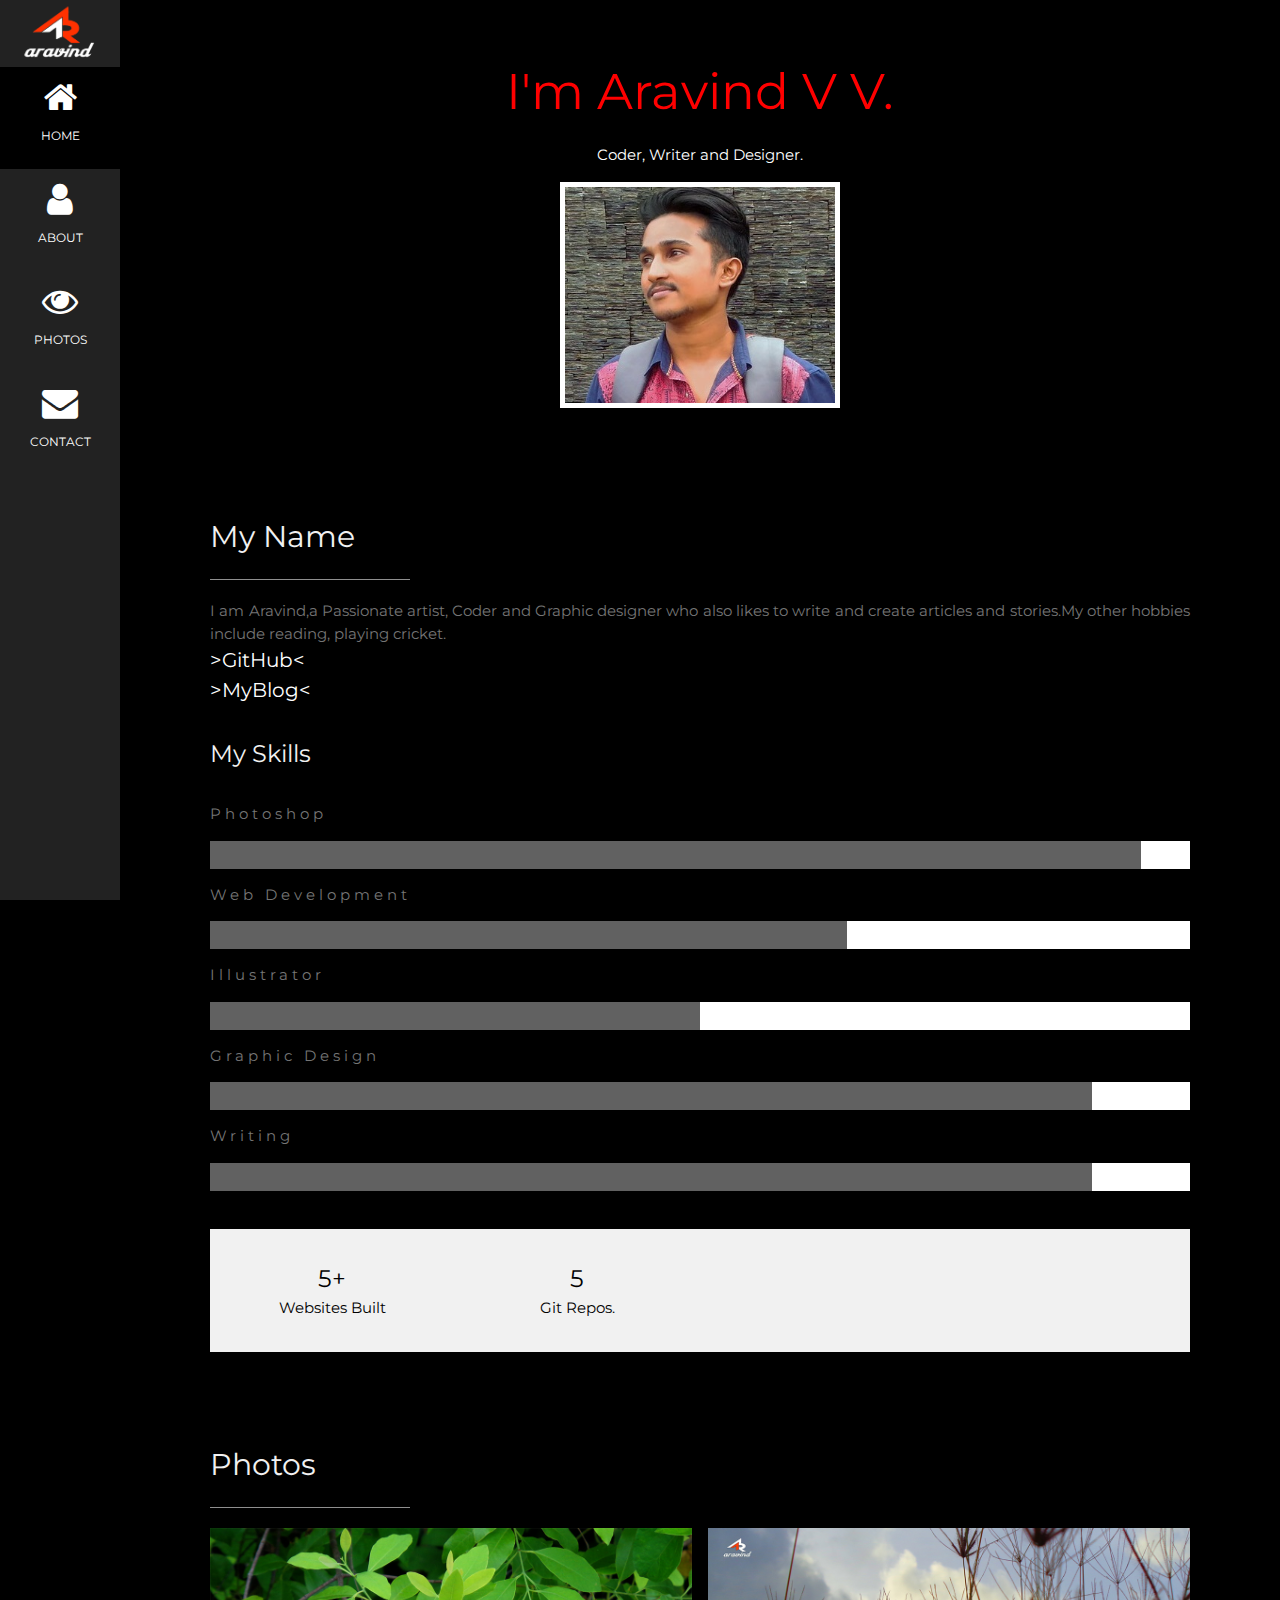
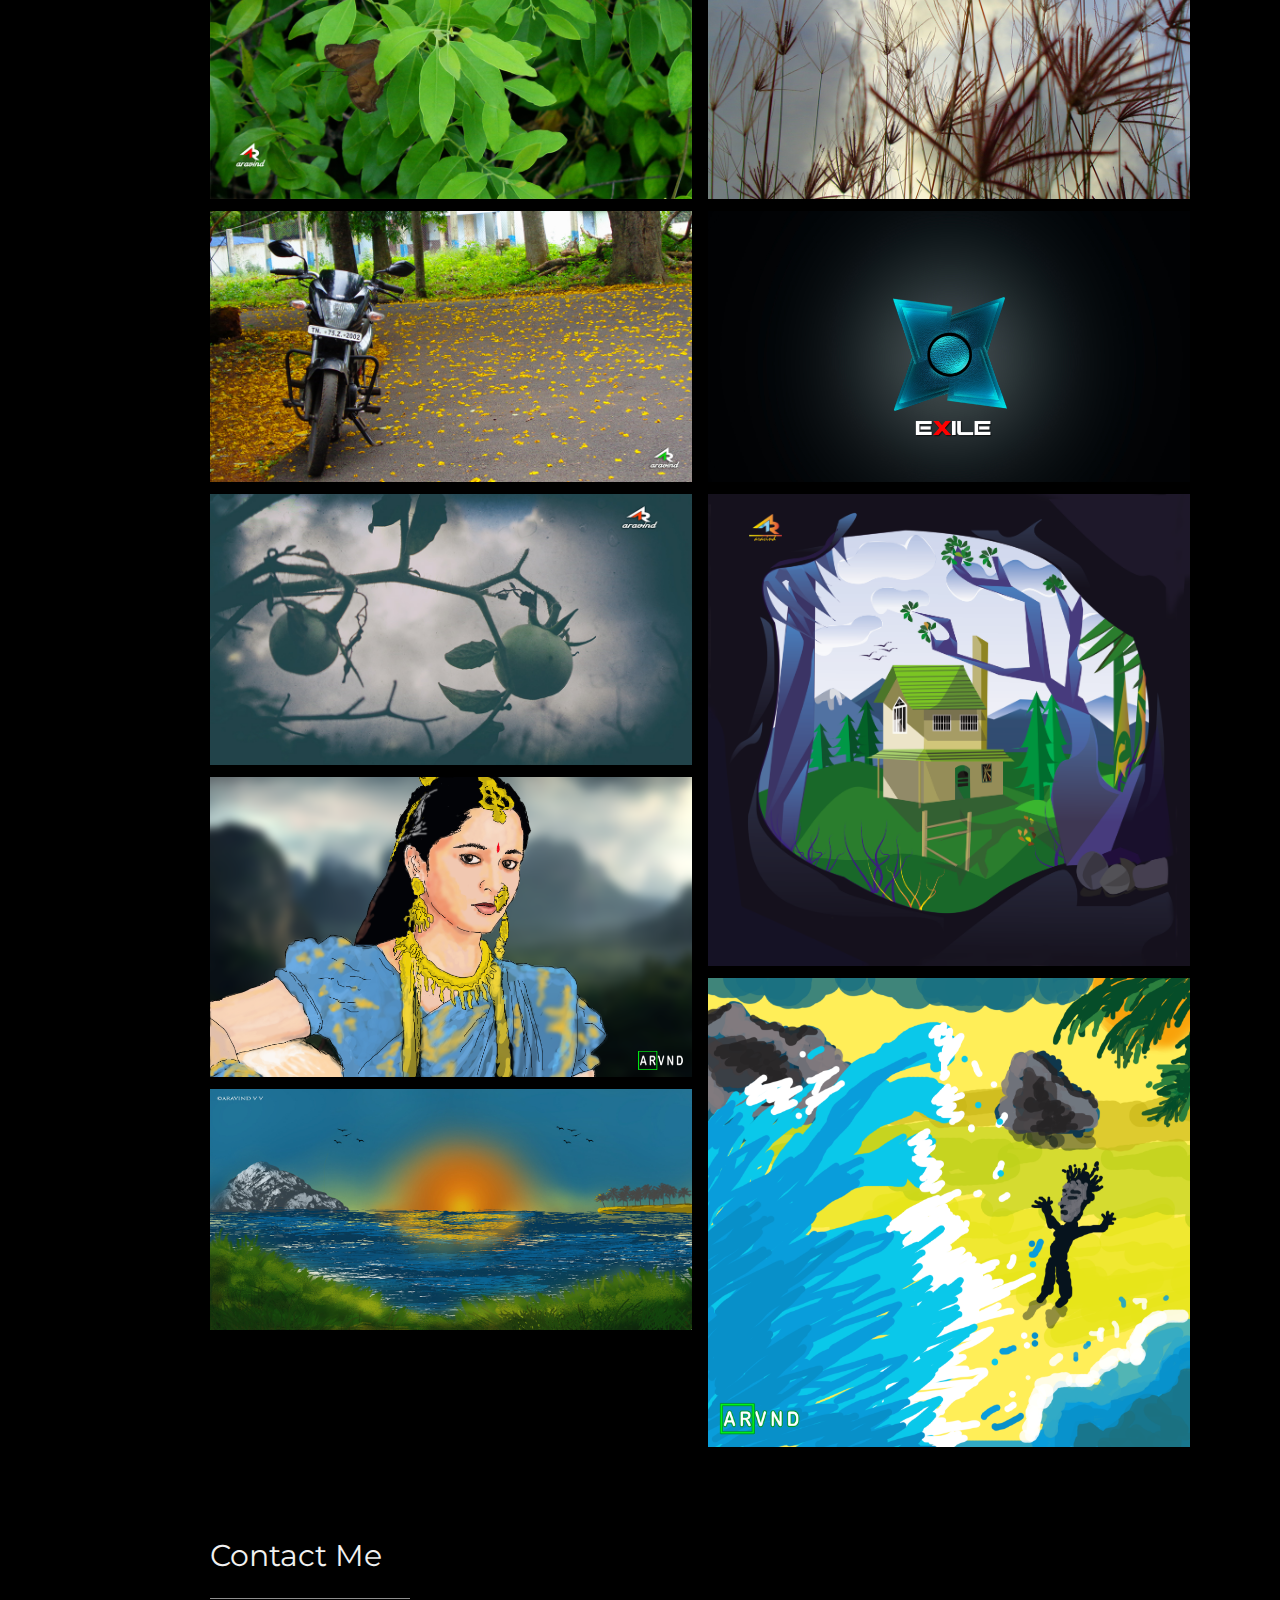
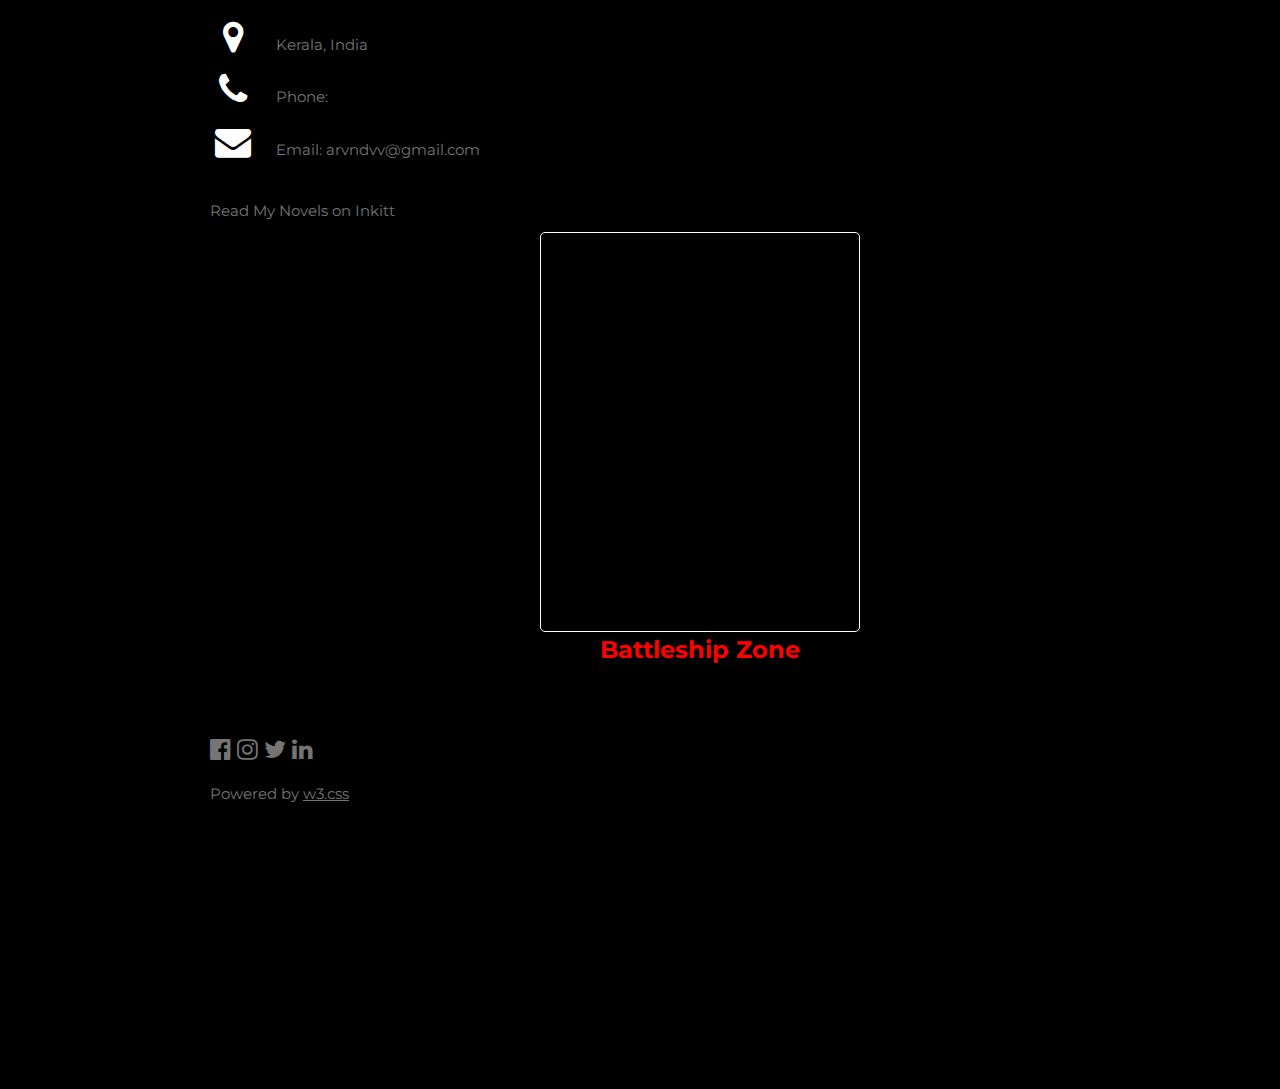
==== commit 882ec7c8: "Update index.html" ====
--- a/index.html
+++ b/index.html
@@ -72,7 +72,7 @@
   <!-- Header/Home -->
   <header class="w3-container w3-padding-32 w3-center w3-black" id="home">
     <h1 class="w3-ju"><span class="w3-hide-small">I'm</span> Aravind V V.</h1>
-    <p>Writer and Designer.</p>
+    <p>Coder, Writer and Designer.</p>
     <img src="ssd.jpg" alt="boy" class="w3-image" width="25%" height="10%">
   </header>
 
@@ -80,7 +80,10 @@
   <div class="w3-content w3-justify w3-text-grey w3-padding-64" id="about">
     <h2 class="w3-text-light-grey">My Name</h2>
     <hr style="width:200px" class="w3-opacity">
-    <p>I am Aravind,a passionate artist and designer who also likes to write and create articles and stories.My other hobbies include Logo,cover page,illustration making and photo retouching.
+    <p>I am Aravind,a Passionate artist, Coder and Graphic designer who also likes to write and create articles and stories.My other hobbies include reading, playing cricket.
+       <br>
+       <a class="gb" href="https://github.com/arvndvv">>GitHub< </a><br>
+      <a class="gb" href="http://mont3cris7o.blogspot.in/">>MyBlog< </a>
     </p>
     <h3 class="w3-padding-16 w3-text-light-grey">My Skills</h3>
     <p class="w3-wide">Photoshop</p>
@@ -192,14 +195,14 @@
   
     <!-- Footer -->
             <script type="text/javascript" src="https://www.inkitt.com/loader.js" async="async"></script><a style="display:block; text-decoration: none" id="inkitt-widget" data-user-id="95593" rel="author" href="http://inkitt.com/aravindvv" data-widget-type="profile">Read My Novels on Inkitt</a>
-            <div id="ship"></div>
+            <div id="ship" onClick="go()"></div>
             <a id="battle" href="/game/battleship">Battleship Zone</a>
             <footer class="w3-content w3-padding-64 w3-text-grey w3-xlarge">
    <a href="https://www.facebook.com/arvndvv"> <i class="fa fa-facebook-official w3-hover-opacity"></i></a>
       <a href="https://instagram.com/arvndvv"> <i class="fa fa-instagram w3-hover-opacity"></i></a>
-    <i class="fa fa-snapchat w3-hover-opacity"></i>
-    <i class="fa fa-pinterest-p w3-hover-opacity"></i>
-    <i class="fa fa-twitter w3-hover-opacity"></i>
+  <!--  <i class="fa fa-snapchat w3-hover-opacity"></i>
+    <i class="fa fa-pinterest-p w3-hover-opacity"></i>-->
+                <a href="https://twitter.com/arvndvv"><i class="fa fa-twitter w3-hover-opacity"></i></a>
 <a href="https://www.linkedin.com/in/aravindvv/"><i class="fa fa-linkedin w3-hover-opacity"></i></a>
     <p class="w3-medium">Powered by <a href="https://www.w3schools.com/w3css/default.asp" target="_blank" class="w3-hover-text-green">w3.css</a></p>
   <!-- End footer -->
@@ -231,6 +234,18 @@
           #battle:hover{
           color:brown;
           }
+          .gb{
+              font-size:20px;
+              color:white;
+              text-decoration:none;
+          }
+          .gb:hover{
+              color:#888;
+          }
       </style>
+      <script>function go(){
+              window.location.href = "https://arvndvv.github.io/game/battleship/";
+          }
+      </script>
 </body>
 </html>
